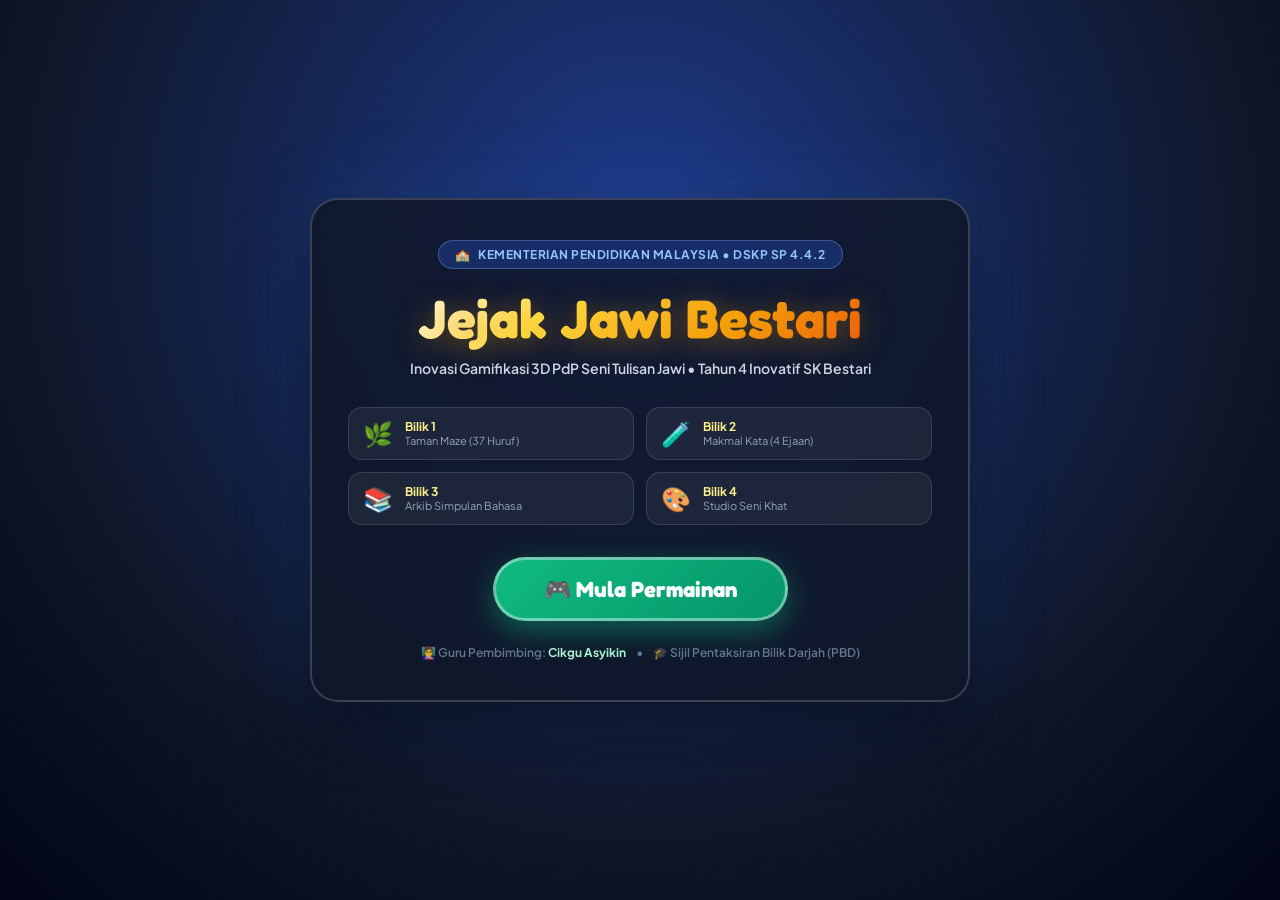
==== game/index.html @ a82035f8 "feat: tambah Menu Utama, Butang Home, Kamus Rumi-Jawi 66k TSV, dan Senarai Tugas Dinamik" ====
<!DOCTYPE html>
<html lang="ms">
<head>
  <meta charset="UTF-8">
  <meta name="viewport" content="width=device-width, initial-scale=1.0">
  <title>Kembara Bahasa Sekolah Bestari - Inovasi Digital PdP Bahasa Melayu (DSKP SP 4.4.2)</title>
  
  <!-- Google Fonts: Fredoka, Plus Jakarta Sans & Amiri for authentic Jawi typography -->
  <link rel="preconnect" href="https://fonts.googleapis.com">
  <link rel="preconnect" href="https://fonts.gstatic.com" crossorigin>
  <link href="https://fonts.googleapis.com/css2?family=Fredoka:wght@400;500;600;700&family=Plus+Jakarta+Sans:wght@500;600;700;800&family=Amiri:wght@400;700&display=swap" rel="stylesheet">

  <!-- External Stylesheet with Cache-Buster -->
  <link rel="stylesheet" href="./style.css?v=4.4.2">

  <!-- PWA Manifest & Mobile App Meta Tags -->
  <link rel="manifest" href="./manifest.json">
  <meta name="theme-color" content="#4361EE">
  <meta name="apple-mobile-web-app-capable" content="yes">
  <meta name="apple-mobile-web-app-status-bar-style" content="black-translucent">
  <meta name="apple-mobile-web-app-title" content="Kembara Jawi">
  <link rel="apple-touch-icon" href="./icons/icon-192.png">

  <!-- Three.js CDN -->
  <script src="https://cdnjs.cloudflare.com/ajax/libs/three.js/r128/three.min.js"></script>

  <!-- html2pdf.js CDN for Direct Certificate PDF Download -->
  <script src="https://cdnjs.cloudflare.com/ajax/libs/html2pdf.js/0.10.1/html2pdf.bundle.min.js"></script>
</head>
<body>

  <!-- ==========================================
       1. FULLSCREEN MAIN MENU OVERLAY
       ========================================== -->
  <div id="main-menu" class="main-menu-overlay">
    <div class="main-menu-card">
      <div class="main-menu-badge">
        <span class="badge-school-icon">🏫</span>
        <span>Kementerian Pendidikan Malaysia &bull; DSKP SP 4.4.2</span>
      </div>

      <h1 class="main-menu-title">Jejak Jawi Bestari</h1>
      <p class="main-menu-subtitle">
        Inovasi Gamifikasi 3D PdP Seni Tulisan Jawi &bull; Tahun 4 Inovatif SK Bestari
      </p>

      <div class="main-menu-highlights">
        <div class="menu-highlight-pill">
          <span class="pill-icon">🌿</span>
          <div class="pill-text">
            <strong>Bilik 1</strong>
            <span>Taman Maze (37 Huruf)</span>
          </div>
        </div>
        <div class="menu-highlight-pill">
          <span class="pill-icon">🧪</span>
          <div class="pill-text">
            <strong>Bilik 2</strong>
            <span>Makmal Kata (4 Ejaan)</span>
          </div>
        </div>
        <div class="menu-highlight-pill">
          <span class="pill-icon">📚</span>
          <div class="pill-text">
            <strong>Bilik 3</strong>
            <span>Arkib Simpulan Bahasa</span>
          </div>
        </div>
        <div class="menu-highlight-pill">
          <span class="pill-icon">🎨</span>
          <div class="pill-text">
            <strong>Bilik 4</strong>
            <span>Studio Seni Khat</span>
          </div>
        </div>
      </div>

      <div class="main-menu-action">
        <button id="btn-start-game" class="btn-main-menu-pulse" onclick="startMainGame()">
          🎮 Mula Permainan
        </button>
      </div>

      <div class="main-menu-footer">
        <span>👩‍🏫 Guru Pembimbing: <strong>Cikgu Asyikin</strong></span>
        <span>&bull;</span>
        <span>🎓 Sijil Pentaksiran Bilik Darjah (PBD)</span>
      </div>
    </div>
  </div>

  <!-- Three.js Canvas Container -->
  <div id="canvas-container"></div>

  <!-- HUD Overlay Layer -->
  <div id="hud-layer">
    <div class="top-bar">
      <!-- Brand & Room Status -->
      <div class="brand-card">
        <div class="brand-icon">🏫</div>
        <div class="brand-text">
          <h1>Kembara Bahasa Sekolah Bestari</h1>
          <p><span id="location-badge" class="badge-area">Dataran Sekolah</span> DSKP SP 4.4.2</p>
        </div>
      </div>

      <!-- Home Button: Kembali ke Lobi -->
      <button id="btn-home-lobby" class="hud-action-btn btn-home" onclick="confirmReturnToLobby()" title="Kembali ke Dataran Sekolah (Lobi)">
        🏠 <span class="hud-btn-label">Kembali ke Lobi</span>
      </button>

      <!-- Kamus Rumi ke Jawi Button -->
      <button id="btn-kamus-toggle" class="hud-action-btn btn-kamus" onclick="openKamusModal()" title="Buka Kamus Rumi ke Jawi">
        📖 <span class="hud-btn-label">Kamus Rumi ke Jawi</span>
      </button>

      <!-- Prominent Gallery Toggle Button -->
      <button id="btn-gallery-toggle" class="gallery-toggle-btn" onclick="openGallerySidebar()" title="Buka Galeri Pameran Jawi">
        🖼️ <span class="gallery-btn-label">Galeri Pameran Jawi</span>
      </button>

      <!-- PWA Install Button (Prompted automatically on supported tablets/phones) -->
      <button id="btn-pwa-install" class="gallery-toggle-btn" style="display: none; background: linear-gradient(135deg, #059669, #10B981); box-shadow: 0 4px 12px rgba(16, 185, 129, 0.35);" onclick="installPWA()" title="Pasang Aplikasi pada Tablet / Telefon">
        📲 <span class="gallery-btn-label">Pasang Aplikasi</span>
      </button>

      <!-- Student Profile Pill (Clickable) -->
      <div class="profile-pill" onclick="openProfileModal()" title="Klik untuk kemaskini profil murid">
        <div class="profile-avatar">🎓</div>
        <div class="profile-info">
          <strong id="hud-student-name">Penjelajah Bestari</strong>
          <span id="hud-student-class">4 Inovatif</span>
        </div>
        <span style="font-size: 11px; color: #94A3B8; margin-left: 4px;">✎ Ubah</span>
      </div>

      <!-- Voiceover Sound Toggle Button -->
      <button id="voice-toggle-btn" class="voice-toggle-pill" onclick="toggleVoiceover()" title="Buka / Tutup Suara Bahasa Melayu">
        🔊 <span id="voice-toggle-label">Suara: Hidup</span>
      </button>

      <!-- Dynamic Inventory HUD Card -->
      <div class="inventory-card">
        <div class="inventory-title">
          <span id="inventory-title-text">Dataran Sekolah</span> <span id="inventory-count">Bersedia</span>
        </div>
        <div class="inventory-slots" id="inventory-slots-container">
          <!-- Dynamically populated by ui.js -->
        </div>
      </div>
    </div>

    <!-- Dynamic Mission Checklist Panel (Pinned Right) -->
    <div id="mission-checklist" class="mission-checklist-panel">
      <div class="checklist-header" onclick="toggleMissionChecklist()">
        <div class="checklist-title">
          <span class="checklist-icon">📋</span>
          <strong>Senarai Tugas</strong>
        </div>
        <button id="btn-toggle-checklist" class="checklist-toggle-btn" type="button" title="Kecilkan / Besarkan Senarai">
          <span id="checklist-toggle-icon">−</span>
        </button>
      </div>

      <div id="checklist-body" class="checklist-body">
        <div class="checklist-item" id="task-r1">
          <span class="task-box" id="task-box-r1">[ ]</span>
          <div class="task-info">
            <span class="task-title">Bilik 1: Kutip 10 Huruf Jawi</span>
            <span class="task-sub">Taman Pagar Sesat &bull; Alif - Nya</span>
          </div>
        </div>

        <div class="checklist-item" id="task-r2">
          <span class="task-box" id="task-box-r2">[ ]</span>
          <div class="task-info">
            <span class="task-title">Bilik 2: Eja 4 Kata Visual</span>
            <span class="task-sub">Makmal Kata &bull; Meja Guru</span>
          </div>
        </div>

        <div class="checklist-item" id="task-r3">
          <span class="task-box" id="task-box-r3">[ ]</span>
          <div class="task-info">
            <span class="task-title">Bilik 3: Padan 4 Simpulan Bahasa</span>
            <span class="task-sub">Arkib &bull; Meja Bacaan</span>
          </div>
        </div>

        <div class="checklist-item" id="task-r4">
          <span class="task-box" id="task-box-r4">[ ]</span>
          <div class="task-info">
            <span class="task-title">Bilik 4: Hasilkan 1 Karya Seni Khat</span>
            <span class="task-sub">Studio &bull; Kanvas Utama SP 4.4.2</span>
          </div>
        </div>
      </div>
    </div>

    <!-- On-screen Proximity Prompt -->
    <div id="interact-prompt" onclick="handleCurrentInteraction()">
      <span class="key-tag">E</span>
      <span id="prompt-label">Tekan E untuk Berinteraksi</span>
    </div>

    <!-- Floating Item Toast -->
    <div id="item-toast">
      <span class="toast-jawi" id="toast-jawi-char">✨</span>
      <span id="toast-message">Tahniah! Huruf ditemui!</span>
    </div>

    <!-- Bottom Controls & Mission Helper -->
    <div class="bottom-bar">
      <!-- Touch / Mouse Virtual Joystick & Action Button -->
      <div id="touch-controls-wrapper">
        <div id="joystick-zone" class="joystick-zone" title="Kawalan Joystick Sentuh">
          <div id="joystick-base" class="joystick-base">
            <div class="joystick-ring"></div>
            <div id="joystick-knob" class="joystick-knob">
              <span class="joystick-knob-core"></span>
            </div>
            <span class="joystick-dir-indicator dir-up">▲</span>
            <span class="joystick-dir-indicator dir-down">▼</span>
            <span class="joystick-dir-indicator dir-left">◀</span>
            <span class="joystick-dir-indicator dir-right">▶</span>
          </div>
        </div>
        <button id="touch-action-btn" class="touch-action-btn" aria-label="Interaksi (E)" onclick="handleCurrentInteraction()" title="Tekan untuk berinteraksi">
          <span class="action-key-circle">E</span>
          <span class="action-label">Interaksi</span>
        </button>
      </div>

      <div class="controls-pill desktop-only">
        <div class="ctrl-key">
          <span class="key-badge">W</span>
          <span class="key-badge">A</span>
          <span class="key-badge">S</span>
          <span class="key-badge">D</span>
          <span>/</span>
          <span class="key-badge">&uarr;&larr;&darr;&rarr;</span>
          <span>Gerak</span>
        </div>
        <div class="ctrl-key">
          <span class="key-badge">E</span>
          <span>Interaksi</span>
        </div>
      </div>

      <div class="mission-pill">
        <span class="bullet"></span>
        <span id="mission-text">Misi: Terokai dataran & dekati portal bercahaya untuk ke Bilik 1.</span>
      </div>
    </div>
  </div>

  <!-- ==========================================
       GALLERY SIDEBAR (Sliding Left Panel)
       ========================================== -->
  <div id="gallery-sidebar" class="gallery-sidebar">
    <div class="gallery-sidebar-header">
      <div class="gallery-header-title">
        <span class="gallery-icon">🖼️</span>
        <div>
          <h3>Galeri Pameran Jawi</h3>
          <p>Karya Murid &bull; DSKP SP 4.4.2</p>
        </div>
      </div>
      <button class="gallery-sidebar-close" onclick="closeGallerySidebar()" title="Tutup Galeri">&times;</button>
    </div>

    <!-- Gallery Subheader / Refresh -->
    <div class="gallery-sidebar-controls">
      <span id="gallery-count-badge" class="gallery-count-badge">Memuatkan...</span>
      <button class="gallery-refresh-btn" onclick="refreshGalleryArtworks()" title="Muat Semula Karya">
        🔄 Segarkan
      </button>
    </div>

    <!-- Scrollable Artworks Container -->
    <div id="gallery-grid" class="gallery-grid">
      <!-- Artworks dynamically populated by ui.js -->
      <div class="gallery-loading">
        <div class="gallery-spinner"></div>
        <p>Memuatkan karya dari pangkalan data...</p>
      </div>
    </div>

    <!-- Gallery Pagination Container -->
    <div id="gallery-pagination-container" class="gallery-pagination-container">
      <button id="btn-gallery-load-more" class="btn-primary gallery-load-more-btn" onclick="loadMoreGalleryArtworks()" style="display: none;">
        📥 Muat Lebih Banyak (10 Karya)
      </button>
      <div id="gallery-no-more" class="gallery-no-more" style="display: none;">
        ✨ Semua karya telah dipaparkan
      </div>
    </div>
  </div>

  <!-- Overlay to close sidebar when clicking outside -->
  <div id="gallery-sidebar-backdrop" class="gallery-sidebar-backdrop" onclick="closeGallerySidebar()"></div>

  <!-- ==========================================
       MODAL: KAMUS RUMI KE JAWI
       ========================================== -->
  <div id="kamus-modal" class="modal-overlay" onclick="handleOverlayClick(event, 'kamus-modal')">
    <div class="modal-card kamus-modal-card" style="max-width: 580px;">
      <button class="modal-close-btn" onclick="closeModal('kamus-modal')">&times;</button>
      <div class="modal-hero-icon" style="background: linear-gradient(135deg, #4361EE, #3A0CA3);">📖</div>
      <h2>Kamus Rumi ke Jawi Bestari</h2>
      <div class="trialogic-tag">✦ Bantuan Ejaan Segera &bull; DSKP SP 4.4.2</div>
      <div id="kamus-status-indicator" class="kamus-status-tag">Status Kamus: Memuatkan pangkalan data...</div>

      <!-- Quick Suggestion Pills -->
      <div class="kamus-quick-row">
        <span class="kamus-quick-label">Cadangan Simpulan Bahasa:</span>
        <div class="kamus-pills-list">
          <button type="button" class="kamus-pill" onclick="insertKamusPrompt('ulat buku')">🐛 Ulat Buku</button>
          <button type="button" class="kamus-pill" onclick="insertKamusPrompt('anak emas')">⭐ Anak Emas</button>
          <button type="button" class="kamus-pill" onclick="insertKamusPrompt('buah hati')">💖 Buah Hati</button>
          <button type="button" class="kamus-pill" onclick="insertKamusPrompt('cahaya mata')">👁️ Cahaya Mata</button>
        </div>
      </div>

      <div class="kamus-body">
        <div class="form-group" style="text-align: left;">
          <label class="form-label" for="kamus-rumi-input">Tulis Perkataan / Simpulan Bahasa (Rumi):</label>
          <div class="kamus-input-container">
            <input type="text" id="kamus-rumi-input" class="form-input kamus-rumi-field" placeholder="Contoh: ulat buku, anak emas, buah hati..." autocomplete="off">
            <button id="btn-kamus-clear" class="kamus-clear-btn" type="button" onclick="clearKamusInput()" title="Kosongkan Teks">&times;</button>
          </div>
        </div>

        <div class="kamus-output-section" style="text-align: left; margin-top: 14px;">
          <label class="form-label">Padanan Tulisan Jawi:</label>
          <div id="kamus-jawi-container" class="kamus-jawi-box">
            <div id="kamus-jawi-output" class="kamus-jawi-text">...</div>
            <div id="kamus-exact-badge" class="kamus-exact-badge" style="display: none;">
              ✨ Padanan Tepat Simpulan Bahasa (DSKP SP 4.4.2)
            </div>
          </div>
        </div>
      </div>

      <div class="kamus-actions-row" style="display: flex; gap: 10px; margin-top: 18px;">
        <button class="btn-secondary" style="flex: 1;" onclick="speakKamusJawi()">🔊 Dengar Sebutan</button>
        <button class="btn-secondary" style="flex: 1;" onclick="copyKamusJawi()">📋 Salin Teks</button>
        <button class="btn-primary" style="flex: 1.2;" onclick="closeModal('kamus-modal')">Faham &amp; Tutup</button>
      </div>
    </div>
  </div>

  <!-- ==========================================
       MODAL: MANDATORY STARTUP INSTRUCTION POPUP
       ========================================== -->
  <div id="intro-modal" class="modal-overlay">
    <div class="modal-card" style="max-width: 580px;">
      <button class="modal-close-btn" onclick="closeModal('intro-modal')">&times;</button>
      <div class="modal-hero-icon" style="background: linear-gradient(135deg, #10B981, #059669);">📜</div>
      <h2>Panduan Kembara Jawi Bestari</h2>
      <div class="trialogic-tag">✦ Standard Pembelajaran 4.4.2 DSKP Bahasa Melayu</div>
      
      <div class="intro-steps-list" style="margin: 16px 0; text-align: left; display: flex; flex-direction: column; gap: 10px;">
        <div class="intro-step-item" style="display: flex; gap: 12px; align-items: flex-start; background: #F8FAFC; border: 1px solid #E2E8F0; border-radius: 10px; padding: 10px 14px;">
          <div style="font-size: 22px;">🎮</div>
          <div style="font-size: 13px; line-height: 1.5; color: #1E293B;">
            <strong>Kawalan:</strong> Gunakan kekunci <kbd style="background: #E2E8F0; padding: 2px 6px; border-radius: 4px; font-weight: 700;">W, A, S, D</kbd> atau <kbd style="background: #E2E8F0; padding: 2px 6px; border-radius: 4px; font-weight: 700;">Anak Panah</kbd> untuk bergerak, dan tekan <kbd style="background: #FEF08A; padding: 2px 6px; border-radius: 4px; font-weight: 700; color: #854D0E;">E</kbd> untuk berinteraksi.
          </div>
        </div>

        <div class="intro-step-item" style="display: flex; gap: 12px; align-items: flex-start; background: #F8FAFC; border: 1px solid #E2E8F0; border-radius: 10px; padding: 10px 14px;">
          <div style="font-size: 22px;">🌿</div>
          <div style="font-size: 13px; line-height: 1.5; color: #1E293B;">
            <strong>Bilik 1 (Taman Maze Jawi):</strong> Kumpul lencana huruf Jawi <em>Alif</em> hingga <em>Ya</em> mengikut turutan laluan.
          </div>
        </div>

        <div class="intro-step-item" style="display: flex; gap: 12px; align-items: flex-start; background: #F8FAFC; border: 1px solid #E2E8F0; border-radius: 10px; padding: 10px 14px;">
          <div style="font-size: 22px;">🧪</div>
          <div style="font-size: 13px; line-height: 1.5; color: #1E293B;">
            <strong>Bilik 2 (Makmal Ejaan - 2 Sesi):</strong> Kumpul objek Sesi 1 (<em>Ulat Buku</em> &amp; <em>Anak Emas</em>), susun ejaan Jawi, kemudian selesaikan Sesi 2 (<em>Buah Hati</em> &amp; <em>Cahaya Mata</em>).
          </div>
        </div>

        <div class="intro-step-item" style="display: flex; gap: 12px; align-items: flex-start; background: #F8FAFC; border: 1px solid #E2E8F0; border-radius: 10px; padding: 10px 14px;">
          <div style="font-size: 22px;">📚</div>
          <div style="font-size: 13px; line-height: 1.5; color: #1E293B;">
            <strong>Bilik 3 (Arkib Simpulan Bahasa):</strong> Padankan simpulan bahasa Jawi dengan maksud kiasannya.
          </div>
        </div>

        <div class="intro-step-item" style="display: flex; gap: 12px; align-items: flex-start; background: #F8FAFC; border: 1px solid #E2E8F0; border-radius: 10px; padding: 10px 14px;">
          <div style="font-size: 22px;">🎨</div>
          <div style="font-size: 13px; line-height: 1.5; color: #1E293B;">
            <strong>Bilik 4 (Studio Seni Khat):</strong> Lukis/surih kaligrafi Jawi dan hias bingkai untuk menghasilkan Kad Laporan PBD.
          </div>
        </div>
      </div>

      <button class="btn-primary" style="width: 100%; font-size: 15px; padding: 12px;" onclick="closeModal('intro-modal')">
        ✨ Faham, Mula Kembara Sekarang!
      </button>
    </div>
  </div>

  <!-- ==========================================
       MODAL: NOTICEBOARD DIALOG (Papan Kenyataan Sekolah)
       ========================================== -->
  <div id="noticeboard-modal" class="modal-overlay" onclick="handleOverlayClick(event, 'noticeboard-modal')">
    <div class="modal-card" style="max-width: 640px;">
      <button class="modal-close-btn" onclick="closeModal('noticeboard-modal')">&times;</button>
      <div class="modal-hero-icon" style="background: linear-gradient(135deg, #059669, #047857);">📌</div>
      <h2>Papan Kenyataan Bahasa Melayu</h2>
      <div class="trialogic-tag">Sekolah Kebangsaan Bestari &bull; DSKP SP 4.4.2</div>

      <div style="background: #FEF3C7; border: 2px solid #F59E0B; border-radius: 14px; padding: 14px; margin: 16px 0; text-align: left;">
        <h4 style="color: #78350F; margin-bottom: 6px; font-family: var(--font-display); font-size: 16px;">
          📢 Pengumuman Kembara Bahasa (Tahun 4 Inovatif)
        </h4>
        <p style="font-size: 13px; color: #92400E; margin: 0; line-height: 1.5;">
          Selamat datang murid-murid Tahun 4 Inovatif! Sila selesaikan 4 fasa penerokaan pembelajaran seni tulisan Jawi mengikut urutan bilik:
        </p>
      </div>

      <div style="display: grid; grid-template-columns: 1fr 1fr; gap: 10px; text-align: left; margin-bottom: 16px;">
        <div style="background: #F8FAFC; border: 1.5px solid #CBD5E1; border-left: 5px solid #059669; border-radius: 10px; padding: 10px 12px;">
          <strong style="color: #059669; font-size: 13px;">Bilik 1: Taman Pagar Sesat</strong>
          <p style="font-size: 12px; color: #475569; margin: 4px 0 0 0;">Kumpul 37 huruf Jawi (Alif hingga Nya) di labirin semak.</p>
        </div>
        <div style="background: #F8FAFC; border: 1.5px solid #CBD5E1; border-left: 5px solid #2563EB; border-radius: 10px; padding: 10px 12px;">
          <strong style="color: #2563EB; font-size: 13px;">Bilik 2: Makmal Kata Jawi</strong>
          <p style="font-size: 12px; color: #475569; margin: 4px 0 0 0;">Susun ejaan 4 simpulan bahasa berilustrasi (30 Markah).</p>
        </div>
        <div style="background: #F8FAFC; border: 1.5px solid #CBD5E1; border-left: 5px solid #7C3AED; border-radius: 10px; padding: 10px 12px;">
          <strong style="color: #7C3AED; font-size: 13px;">Bilik 3: Arkib Simpulan Bahasa</strong>
          <p style="font-size: 12px; color: #475569; margin: 4px 0 0 0;">Cantum perkataan Jawi & padankan maksud kiasan (30 Markah).</p>
        </div>
        <div style="background: #F8FAFC; border: 1.5px solid #CBD5E1; border-left: 5px solid #D97706; border-radius: 10px; padding: 10px 12px;">
          <strong style="color: #D97706; font-size: 13px;">Bilik 4: Studio Seni Khat</strong>
          <p style="font-size: 12px; color: #475569; margin: 4px 0 0 0;">Lukis seni khat & hiasan corak persembahan SP 4.4.2 (40 Markah).</p>
        </div>
      </div>

      <div style="font-size: 12px; color: #64748B; border-top: 1px dashed #CBD5E1; padding-top: 10px; display: flex; justify-content: space-between; align-items: center;">
        <span>👩‍🏫 Guru Pembimbing: <strong>Cikgu Asyikin</strong></span>
        <button class="btn-primary" onclick="closeModal('noticeboard-modal')">Faham & Tutup</button>
      </div>
    </div>
  </div>

  <!-- ==========================================
       MODAL 0: STUDENT PROFILE (Nama Murid & Kelas)
       ========================================== -->
  <div id="profile-modal" class="modal-overlay" onclick="handleOverlayClick(event, 'profile-modal')">
    <div class="modal-card" style="max-width: 440px;">
      <button class="modal-close-btn" onclick="closeModal('profile-modal')">&times;</button>
      <div class="modal-hero-icon" style="background: linear-gradient(135deg, #4361EE, #3A0CA3);">🎓</div>
      <h2>Profil Murid Bestari</h2>
      <div class="trialogic-tag">✦ Maklumat Pentaksiran Bilik Darjah (PBD)</div>
      
      <p style="font-size: 13px; color: #64748B; margin-bottom: 16px;">
        Sila masukkan nama dan kelas anda untuk dipaparkan pada Sijil Pentaksiran Bilik Darjah.
      </p>

      <div class="form-group">
        <label class="form-label" for="input-student-name">Nama Murid:</label>
        <input type="text" id="input-student-name" class="form-input" placeholder="Penjelajah Bestari" maxlength="35">
      </div>

      <div class="form-group">
        <label class="form-label" for="input-student-class">Kelas / Tahun:</label>
        <input type="text" id="input-student-class" class="form-input" placeholder="4 Inovatif" value="4 Inovatif" maxlength="25">
      </div>

      <div style="display: flex; gap: 10px; margin-top: 18px;">
        <button class="btn-secondary" style="flex: 1;" onclick="closeModal('profile-modal')">Batal</button>
        <button class="btn-primary" style="flex: 2;" onclick="saveProfile()">Simpan & Mula Kembara</button>
      </div>
    </div>
  </div>

  <!-- ==========================================
       MODAL 1: ROOM 1 - CARTA INTERAKTIF HURUF JAWI (ALIF - NYA)
       ========================================== -->
  <div id="room1-modal" class="modal-overlay" onclick="handleOverlayClick(event, 'room1-modal')">
    <div class="modal-card" style="max-width: 680px;">
      <button class="modal-close-btn" onclick="closeModal('room1-modal')">&times;</button>

      <div class="modal-hero-icon" style="background: linear-gradient(135deg, #10B981, #059669);">🌿</div>
      <h2>Bilik 1: Taman Pagar Sesat Jawi</h2>
      <div class="trialogic-tag">✦ Carta Interaktif 37 Huruf Jawi (Alif hingga Nya)</div>

      <div class="target-word-badge" style="background: #ECFDF5; color: #065F46;">
        Kembara Huruf Jawi: <span id="r1-unlocked-count">0</span> / 10 Pos Maze Dibuka
      </div>

      <p class="puzzle-instructions">
        Terokai 10 pos berperingkat dalam pagar sesat. Klik mana-mana kad huruf di bawah untuk mendengar sebutan Bahasa Melayu yang betul!
      </p>

      <!-- Quick Action Bar -->
      <div style="display: flex; justify-content: space-between; align-items: center; margin-bottom: 12px; gap: 8px;">
        <button type="button" class="btn-quick-complete" onclick="quickCollectR1()" title="Uji carta penuh serta-merta untuk penilai/guru">
          🚀 Mod Pantas (Kumpul Semua Huruf)
        </button>
        <span style="font-size: 11px; color: #64748B;">Klik kad untuk mendengar suara 🔊</span>
      </div>

      <!-- 37 Jawi Alphabet Interactive Grid -->
      <div id="jawi-chart-grid" class="jawi-chart-grid">
        <!-- Dynamically rendered by ui.js -->
      </div>

      <div id="r1-feedback" class="feedback-banner" style="margin-top: 12px;"></div>

      <div style="display: flex; gap: 10px; margin-top: 16px;">
        <button class="btn-secondary" style="flex: 1;" onclick="closeModal('room1-modal')">
          Tutup & Teruskan Meneroka
        </button>
        <button id="btn-proceed-r2" class="btn-primary" style="flex: 2;" onclick="proceedToRoom2()">
          Teruskan ke Bilik 2 (Makmal Kata) &rarr;
        </button>
      </div>
    </div>
  </div>

  <!-- ==========================================
       MODAL 2: ROOM 2 - MAKMAL EJAAN 4 PASANGAN KATA (30 Marks)
       ========================================== -->
  <div id="room2-modal" class="modal-overlay" onclick="handleOverlayClick(event, 'room2-modal')">
    <div class="modal-card" style="max-width: 680px;">
      <button class="modal-close-btn" onclick="closeModal('room2-modal')">&times;</button>

      <div class="modal-hero-icon" style="background: linear-gradient(135deg, #0284C7, #0369A1);">🧪</div>
      <h2>Bilik 2: Makmal Kata Jawi</h2>
      <div class="trialogic-tag">✦ Ejaan 4 Pasangan Kata Simpulan Bahasa (30 Markah)</div>

      <div style="display: flex; justify-content: space-between; align-items: center; margin-bottom: 10px;">
        <div class="target-word-badge" style="margin: 0; background: #E0F2FE; color: #0369A1;">
          Markah Ejaan: <span id="r2-live-score" class="score-badge-live">30 / 30</span>
        </div>
        <div style="font-size: 12px; color: #64748B; font-weight: 700;">
          Percubaan: <span id="r2-attempts">0</span> (Tolak 5 markah jika salah, min 10)
        </div>
      </div>

      <!-- 4 Tabs Bar -->
      <div class="r2-tabs-bar" id="r2-tabs-bar">
        <button id="r2-tab-0" class="r2-tab-btn active" onclick="switchR2Tab(0)">
          <span>🐛 📖</span> Tab 1: Ulat Buku
        </button>
        <button id="r2-tab-1" class="r2-tab-btn" onclick="switchR2Tab(1)">
          <span>👶 🪙</span> Tab 2: Anak Emas
        </button>
        <button id="r2-tab-2" class="r2-tab-btn" onclick="switchR2Tab(2)">
          <span>🍎 💖</span> Tab 3: Buah Hati
        </button>
        <button id="r2-tab-3" class="r2-tab-btn" onclick="switchR2Tab(3)">
          <span>☀️ 👁️</span> Tab 4: Cahaya Mata
        </button>
      </div>

      <!-- Active Tab Content Area -->
      <div class="r2-tab-content" id="r2-tab-content">
        <!-- Dynamically rendered by ui.js -->
      </div>

      <div id="r2-feedback" class="feedback-banner" style="margin-top: 12px;"></div>

      <div style="display: flex; gap: 10px; margin-top: 14px;">
        <button class="btn-secondary" style="flex: 1;" onclick="resetCurrentTabR2()">
          Susun Semula Tab Ini
        </button>
        <button class="btn-primary" style="flex: 2;" onclick="checkCurrentTabR2()">
          Semak Ejaan Simpulan Bahasa
        </button>
      </div>

      <button id="btn-proceed-r3" class="btn-primary" style="width: 100%; margin-top: 12px; display: none;" onclick="proceedToRoom3()">
        🎉 Semua 4 Ejaan Selesai! Teruskan ke Bilik 3 (Arkib Simpulan Bahasa) &rarr;
      </button>
    </div>
  </div>

  <!-- ==========================================
       MODAL 3: ROOM 3 - CANTUMAN & MAKSUD SIMPULAN BAHASA (30 Marks)
       ========================================== -->
  <div id="room3-modal" class="modal-overlay" onclick="handleOverlayClick(event, 'room3-modal')">
    <div class="modal-card" style="max-width: 680px;">
      <button class="modal-close-btn" onclick="closeModal('room3-modal')">&times;</button>

      <div class="modal-hero-icon" style="background: linear-gradient(135deg, #78350F, #92400E);">📚</div>
      <h2>Bilik 3: Arkib Simpulan Bahasa</h2>
      <div class="trialogic-tag">✦ Cantuman Kata & Padanan Maksud (30 Markah)</div>

      <div style="display: flex; justify-content: space-between; align-items: center; margin-bottom: 12px;">
        <div class="target-word-badge" style="margin: 0; background: #FEF3C7; color: #78350F;">
          Markah Cantuman: <span id="r3-live-score" class="score-badge-live">30 / 30</span>
        </div>
        <div style="font-size: 12px; color: #64748B; font-weight: 700;">
          Percubaan: <span id="r3-attempts">0</span> (Tolak 5 markah jika salah, min 10)
        </div>
      </div>

      <p class="puzzle-instructions">
        Cantumkan 4 pasangan kata visual yang telah dipelajari menjadi simpulan bahasa, dan padankan dengan maksud tersirat yang tepat.
      </p>

      <!-- 4 Visual Idiom Matching Rows -->
      <div class="idiom-matching-list" id="idiom-matching-list">
        <!-- Dynamically rendered by ui.js -->
      </div>

      <div id="r3-feedback" class="feedback-banner" style="margin-top: 12px;"></div>

      <div style="display: flex; gap: 10px; margin-top: 14px;">
        <button class="btn-secondary" style="flex: 1;" onclick="resetMatchingR3()">
          Susun Semula
        </button>
        <button class="btn-primary" style="flex: 2;" onclick="checkMatchingR3()">
          Semak Padanan Maksud
        </button>
      </div>

      <button id="btn-proceed-r4" class="btn-primary" style="width: 100%; margin-top: 12px; display: none;" onclick="proceedToRoom4()">
        🎉 Hebat! Teruskan ke Bilik 4 (Studio Persembahan Seni Khat) &rarr;
      </button>
    </div>
  </div>

  <!-- ==========================================
       MODAL 4: ROOM 4 - STUDIO PERSEMBAHAN SENI TULISAN JAWI (40 Marks • SP 4.4.2)
       ========================================== -->
  <div id="room4-modal" class="modal-overlay" onclick="handleOverlayClick(event, 'room4-modal')">
    <div class="modal-card" style="max-width: 740px;">
      <button class="modal-close-btn" onclick="closeModal('room4-modal')">&times;</button>

      <div class="modal-hero-icon" style="background: linear-gradient(135deg, #B45309, #D97706);">🎨</div>
      <h2>Bilik 4: Studio Persembahan Seni Khat Jawi</h2>
      <div class="trialogic-tag">✦ Standard Pembelajaran 4.4.2 (40 Markah)</div>

      <div class="target-word-badge" style="background: #FFFBEB; color: #9A3412; margin-bottom: 12px;">
        Mempersembahkan Keindahan Seni Tulisan Jawi Melalui Simpulan Bahasa
      </div>

      <!-- Step 1: Pilih Simpulan Bahasa -->
      <div class="khat-step-section">
        <div class="khat-step-header">
          <span class="step-num">1</span>
          <strong>Pilih Simpulan Bahasa untuk Dipersembahkan:</strong>
        </div>
        <div class="khat-idiom-selector" id="khat-idiom-selector">
          <button type="button" class="khat-idiom-choice active" onclick="selectKhatIdiom('ulat_buku')">
            <span class="choice-icons">🐛 📖</span>
            <span class="choice-jawi">اولت بوکو</span>
            <span class="choice-rumi">Ulat Buku</span>
          </button>
          <button type="button" class="khat-idiom-choice" onclick="selectKhatIdiom('anak_emas')">
            <span class="choice-icons">👶 🪙</span>
            <span class="choice-jawi">انق امس</span>
            <span class="choice-rumi">Anak Emas</span>
          </button>
          <button type="button" class="khat-idiom-choice" onclick="selectKhatIdiom('buah_hati')">
            <span class="choice-icons">🍎 💖</span>
            <span class="choice-jawi">بواه هاتي</span>
            <span class="choice-rumi">Buah Hati</span>
          </button>
          <button type="button" class="khat-idiom-choice" onclick="selectKhatIdiom('cahaya_mata')">
            <span class="choice-icons">☀️ 👁️</span>
            <span class="choice-jawi">چهاي مات</span>
            <span class="choice-rumi">Cahaya Mata</span>
          </button>
        </div>
      </div>

      <!-- Step 2: Surih / Lukis Khat di atas Kanvas Interaktif -->
      <div class="khat-step-section">
        <div class="khat-step-header">
          <span class="step-num">2</span>
          <strong>Lukis & Surih Aksara Khat Jawi:</strong>
          <span style="font-size: 11px; color: #64748B; margin-left: auto;">Sokong Sentuhan Skrin & Tetikus</span>
        </div>

        <!-- Canvas Drawing Surface -->
        <div class="khat-canvas-wrapper" id="khat-canvas-wrapper">
          <canvas id="khat-canvas" width="680" height="340"></canvas>
        </div>

        <!-- Calligraphy Toolbar -->
        <div class="khat-toolbar">
          <!-- Drawing Tool Mode (Pen Khat vs Pemadam) -->
          <div class="toolbar-group">
            <span class="toolbar-label">Alatan:</span>
            <button type="button" class="khat-tool-btn khat-mode-btn active" id="tool-pen" onclick="setKhatTool('pen')">
              ✏️ Pen Khat
            </button>
            <button type="button" class="khat-tool-btn khat-mode-btn" id="tool-eraser" onclick="setKhatTool('eraser')">
              🧽 Pemadam
            </button>
          </div>

          <!-- Brush Sizes -->
          <div class="toolbar-group">
            <span class="toolbar-label">Saiz Berus:</span>
            <button type="button" class="khat-tool-btn" id="brush-s" onclick="setKhatBrush(4)">Halus (4px)</button>
            <button type="button" class="khat-tool-btn active" id="brush-m" onclick="setKhatBrush(8)">Sederhana (8px)</button>
            <button type="button" class="khat-tool-btn" id="brush-l" onclick="setKhatBrush(16)">Tebal (16px)</button>
          </div>

          <!-- Ink Colors -->
          <div class="toolbar-group">
            <span class="toolbar-label">Dakwat:</span>
            <button type="button" class="khat-color-dot active" style="background: #0F172A;" title="Hitam Klasik" onclick="setKhatInk('#0F172A', this)"></button>
            <button type="button" class="khat-color-dot" style="background: #D97706;" title="Emas Diraja" onclick="setKhatInk('#D97706', this)"></button>
            <button type="button" class="khat-color-dot" style="background: #1E3A8A;" title="Biru Nilam" onclick="setKhatInk('#1E3A8A', this)"></button>
            <button type="button" class="khat-color-dot" style="background: #991B1B;" title="Merah Delima" onclick="setKhatInk('#991B1B', this)"></button>
          </div>

          <!-- Utility Actions -->
          <div class="toolbar-group" style="margin-left: auto;">
            <button type="button" class="khat-tool-btn" onclick="toggleTracingGuide()">
              👁️ <span id="guide-btn-text">Sembunyi Garisan</span>
            </button>
            <button type="button" class="khat-tool-btn" onclick="clearKhatDrawing()">
              🗑️ Padam Semua
            </button>
            <button type="button" class="khat-tool-btn accent" onclick="autoCalligraphyStencil()" title="Cap tulisan khat berseni secara automatik">
              ✨ Kemaskan Khat Automatik
            </button>
          </div>
        </div>
      </div>

      <!-- Step 3: Hias Latar, Ilustrasi Mini & Bingkai Seni -->
      <div class="khat-step-section">
        <div class="khat-step-header">
          <span class="step-num">3</span>
          <strong>Hias Latar Belakang & Bingkai Persembahan:</strong>
        </div>

        <div class="khat-decor-grid">
          <!-- Background Pattern -->
          <div class="decor-card">
            <div class="decor-card-title">Corak Latar Kanvas:</div>
            <div class="decor-options-row">
              <button type="button" class="decor-opt-btn active" id="bg-opt-vellum" onclick="setCanvasBackgroundTheme('vellum')">📜 Kertas Vellum</button>
              <button type="button" class="decor-opt-btn" id="bg-opt-songket" onclick="setCanvasBackgroundTheme('songket')">👑 Songket Emas</button>
              <button type="button" class="decor-opt-btn" id="bg-opt-batik" onclick="setCanvasBackgroundTheme('batik')">🌸 Batik Pastel</button>
              <button type="button" class="decor-opt-btn" id="bg-opt-night" onclick="setCanvasBackgroundTheme('night')">🌌 Malam Bintang</button>
            </div>
          </div>

          <!-- Frame Style -->
          <div class="decor-card">
            <div class="decor-card-title">Gaya Bingkai Ukiran:</div>
            <div class="decor-options-row">
              <button type="button" class="decor-opt-btn active" id="frame-opt-wood" onclick="setCanvasFrameStyle('wood')">🪵 Kayu Ukir Melayu</button>
              <button type="button" class="decor-opt-btn" id="frame-opt-gold" onclick="setCanvasFrameStyle('gold')">🏆 Emas Berkembar</button>
              <button type="button" class="decor-opt-btn" id="frame-opt-modern" onclick="setCanvasFrameStyle('modern')">◻️ Galeri Moden</button>
            </div>
          </div>
        </div>

        <!-- Badges & Seal Toggles -->
        <div style="display: flex; gap: 16px; margin-top: 10px; font-size: 12px; color: #334155;">
          <label style="display: flex; align-items: center; gap: 6px; cursor: pointer;">
            <input type="checkbox" id="toggle-icons-check" checked onchange="toggleDecorativeIcons(this.checked)">
            Pamerkan Ikon Visual Simpulan Bahasa (cth: 🐛 📖)
          </label>
          <label style="display: flex; align-items: center; gap: 6px; cursor: pointer;">
            <input type="checkbox" id="toggle-seal-check" checked onchange="toggleArtistSeal(this.checked)">
            Cap Mohor Pelukis Diraja (Seal Rasmi)
          </label>
        </div>
      </div>

      <!-- Action Button -->
      <button class="btn-primary" style="width: 100%; margin-top: 16px; font-size: 16px; padding: 14px;" onclick="finalizeAndExhibitArtwork()">
        🎨 Pamerkan di Galeri 3D & Jana Sijil PBD (40 Markah) &rarr;
      </button>
    </div>
  </div>

  <!-- ==========================================
       MODAL 5: FINAL PBD ASSESSMENT REPORT CARD (Kad Laporan Pentaksiran Bilik Darjah)
       ========================================== -->
  <div id="report-modal" class="modal-overlay" onclick="handleOverlayClick(event, 'report-modal')">
    <div class="modal-card" style="max-width: 680px;">
      <button class="modal-close-btn" onclick="closeModal('report-modal')">&times;</button>

      <div class="report-card" id="report-view">
        <!-- Header -->
        <div class="report-header">
          <div class="report-emblem">ج</div>
          <div class="report-header-text">
            <h3>Sijil Pentaksiran Bilik Darjah (PBD)</h3>
            <p>Bahasa Melayu Tahun 4 • Standard Pembelajaran 4.4.2</p>
          </div>
          <div id="report-tp-badge" class="tp-badge-large tp6">Tahap Penguasaan 6</div>
        </div>

        <!-- Student Meta Details -->
        <div style="display: flex; justify-content: space-between; font-size: 13px; color: #475569; margin-bottom: 14px; background: #F8FAFC; padding: 10px 14px; border-radius: 12px; border: 1px solid #E2E8F0;">
          <div>Nama Murid: <strong id="report-student-name" style="color: #0F172A;">Penjelajah Bestari</strong></div>
          <div>Kelas: <strong id="report-student-class" style="color: #0F172A;">4 Inovatif</strong></div>
          <div>Tarikh: <strong id="report-date" style="color: #0F172A;">-</strong></div>
        </div>

        <!-- Masterpiece Exhibition Display -->
        <div style="text-align: center; margin-bottom: 16px;">
          <div style="font-size: 12px; font-weight: 700; color: #64748B; margin-bottom: 8px; text-transform: uppercase; letter-spacing: 0.5px;">
            🖼️ Karya Seni Khat Jawi Murid (Dipamerkan di Easel 3D):
          </div>
          <div class="report-khat-frame">
            <img id="report-khat-img" src="" alt="Karya Seni Khat Jawi Murid" style="width: 100%; border-radius: 10px; display: block;">
          </div>
        </div>

        <!-- Score Breakdown Table -->
        <table class="score-breakdown-table">
          <thead>
            <tr>
              <th>Aktiviti Pembelajaran (Bilik)</th>
              <th>Kemahiran Standard Pembelajaran</th>
              <th style="text-align: right;">Markah</th>
            </tr>
          </thead>
          <tbody>
            <tr>
              <td><strong>Bilik 1: Taman Pagar Sesat</strong></td>
              <td>Kembara 37 Huruf Jawi (Alif - Nya)</td>
              <td style="text-align: right; color: #059669; font-weight: 700;" id="report-score-r1">Selesai (100%)</td>
            </tr>
            <tr>
              <td><strong>Bilik 2: Makmal Kata</strong></td>
              <td>Ejaan 4 Pasangan Kata Visual Jawi</td>
              <td style="text-align: right; font-weight: 700;" id="report-score-r2">30 / 30</td>
            </tr>
            <tr>
              <td><strong>Bilik 3: Arkib Simpulan Bahasa</strong></td>
              <td>Cantuman Kata & Padanan Maksud</td>
              <td style="text-align: right; font-weight: 700;" id="report-score-r3">30 / 30</td>
            </tr>
            <tr>
              <td><strong>Bilik 4: Studio Seni Khat</strong></td>
              <td>Persembahan Seni Tulisan Jawi (SP 4.4.2)</td>
              <td style="text-align: right; font-weight: 700;" id="report-score-r4">40 / 40</td>
            </tr>
            <tr class="total-row">
              <td colspan="2">Jumlah Keseluruhan Markah:</td>
              <td style="text-align: right; color: #059669; font-size: 15px;" id="report-score-total">100 / 100</td>
            </tr>
          </tbody>
        </table>

        <!-- Rubric Statement Description -->
        <div class="rubric-text" id="report-rubric-desc">
          <strong>Tahap Penguasaan 6 (Cemerlang):</strong> Murid berupaya menulis simpulan bahasa dalam Jawi dengan ejaan tepat dan mempersembahkan keindahan seni tulisan Jawi menggunakan corak dan bingkai yang sangat kreatif mengikut Standard Pembelajaran 4.4.2.
        </div>

        <!-- Explanation of Scoring -->
        <div style="font-size: 11px; color: #64748B; line-height: 1.4; border-top: 1px dashed #CBD5E1; padding-top: 8px;">
          <em>* Kaedah Pengiraan Markah: Bilik 2 (30 markah ejaan, tolak 5 setiap percubaan salah, min 10). Bilik 3 (30 markah cantuman & maksud, tolak 5 setiap percubaan salah, min 10). Bilik 4 (40 markah persembahan kaligrafi & hiasan seni SP 4.4.2). Jumlah Maksimum: 100 Markah.</em>
        </div>
      </div>

      <!-- Action Buttons -->
      <div class="report-actions-row" style="display: flex; gap: 10px; flex-wrap: wrap;">
        <button class="btn-secondary" style="flex: 1; min-width: 120px;" onclick="restartGame()">
          🔄 Main Semula
        </button>
        <button class="btn-primary" id="btn-download-pdf" style="flex: 2; min-width: 180px; background: linear-gradient(135deg, #10B981, #059669); box-shadow: 0 4px 14px rgba(16, 185, 129, 0.4);" onclick="downloadPBDReportPDF()">
          📥 Simpan Sijil (PDF)
        </button>
        <button class="btn-secondary" id="btn-print-pbd" style="flex: 1; min-width: 110px;" onclick="printPBDReport()">
          🖨️ Cetak
        </button>
      </div>
    </div>
  </div>

  <!-- ==========================================
       MODAL: GALLERY ARTWORK PREVIEW
       ========================================== -->
  <div id="gallery-preview-modal" class="modal-overlay" onclick="handleOverlayClick(event, 'gallery-preview-modal')">
    <div class="modal-card gallery-preview-card" style="max-width: 760px;">
      <button class="modal-close-btn" onclick="closeModal('gallery-preview-modal')">&times;</button>
      <div class="gallery-preview-header">
        <div class="gallery-preview-avatar">🎨</div>
        <div class="gallery-preview-meta">
          <h3 id="preview-student-name">Nama Murid</h3>
          <p id="preview-student-class">Kelas &bull; Tarikh</p>
        </div>
      </div>
      
      <div class="gallery-preview-img-container">
        <img id="preview-artwork-img" src="" alt="Karya Seni Khat Jawi Murid" class="gallery-preview-img" />
      </div>

      <div class="gallery-preview-footer" style="display: flex; justify-content: space-between; align-items: center; margin-top: 14px;">
        <span style="font-size: 12px; color: #64748B;">✦ Standard Pembelajaran 4.4.2 Bahasa Melayu</span>
        <button class="btn-primary" onclick="closeModal('gallery-preview-modal')">
          ✕ Tutup Paparan
        </button>
      </div>
    </div>
  </div>

  <!-- Main ES6 Module Game Script with Cache-Buster -->
  <script type="module" src="./game.js?v=4.4.2"></script>

  <!-- PWA Service Worker Registration & Install Prompt Handler -->
  <script>
    // Register Service Worker for offline 3D caching & PWA installation
    if ('serviceWorker' in navigator) {
      window.addEventListener('load', () => {
        navigator.serviceWorker.register('./service-worker.js')
          .then((reg) => {
            console.log('[PWA] ServiceWorker berdaftar dengan skop:', reg.scope);
          })
          .catch((err) => {
            console.warn('[PWA] Pendaftaran ServiceWorker gagal:', err);
          });
      });
    }

    // Handle Native PWA Install Prompt for Tablets & Mobile Devices
    let deferredPWAInstallPrompt = null;
    window.addEventListener('beforeinstallprompt', (e) => {
      e.preventDefault();
      deferredPWAInstallPrompt = e;
      const installBtn = document.getElementById('btn-pwa-install');
      if (installBtn) {
        installBtn.style.display = 'inline-flex';
      }
    });

    window.installPWA = async function() {
      if (deferredPWAInstallPrompt) {
        deferredPWAInstallPrompt.prompt();
        const { outcome } = await deferredPWAInstallPrompt.userChoice;
        console.log('[PWA] Keputusan pemasangan:', outcome);
        deferredPWAInstallPrompt = null;
        const installBtn = document.getElementById('btn-pwa-install');
        if (installBtn) installBtn.style.display = 'none';
      }
    };

    window.addEventListener('appinstalled', () => {
      console.log('[PWA] Kembara Bahasa Sekolah Bestari berjaya dipasang ke peranti!');
      const installBtn = document.getElementById('btn-pwa-install');
      if (installBtn) installBtn.style.display = 'none';
    });
  </script>
</body>
</html>
---- game/style.css ----
/* ==========================================
   STYLE.CSS - Design System, Canvas UI & DSKP SP 4.4.2 Modals
   ========================================== */

:root {
  --bg-cream: #FFFDF9;
  --pastel-mint: #A8E6CF;
  --pastel-teal: #2EC4B6;
  --pastel-purple: #9D4EDD;
  --pastel-amber: #FF9F1C;
  --pastel-coral: #FF5C8A;
  --pastel-blue: #CBE3FB;
  --pastel-indigo: #5E60CE;
  --school-green: #1F4D36;
  --turf-green: #38A169;
  --library-blue: #2B6CB0;
  --wood-warm: #8B5A2B;
  --dark-text: #2D3748;
  --light-text: #F7FAFC;
  --card-bg: rgba(255, 255, 255, 0.95);
  --glass-border: rgba(255, 255, 255, 0.7);
  --shadow-soft: 0 12px 32px rgba(94, 96, 206, 0.15);
  --shadow-lg: 0 24px 48px rgba(0, 0, 0, 0.22);
  --font-display: 'Fredoka', cursive, sans-serif;
  --font-body: 'Plus Jakarta Sans', sans-serif;
  --font-jawi: 'Amiri', serif;
}

* {
  box-sizing: border-box;
  margin: 0;
  padding: 0;
  user-select: none;
  -webkit-user-select: none;
}

html, body {
  width: 100%;
  height: 100%;
  overflow: hidden;
  font-family: var(--font-body);
  background-color: #E2F0D9;
  color: var(--dark-text);
}

/* 3D Canvas */
#canvas-container {
  position: absolute;
  top: 0;
  left: 0;
  width: 100%;
  height: 100%;
  z-index: 1;
}

/* HUD Overlay Layer */
#hud-layer {
  position: absolute;
  top: 0;
  left: 0;
  width: 100%;
  height: 100%;
  pointer-events: none;
  z-index: 10;
  display: flex;
  flex-direction: column;
  justify-content: space-between;
  padding: 16px 20px;
}

/* Top Navigation / Campus Info & Inventory */
.top-bar {
  display: flex;
  justify-content: space-between;
  align-items: flex-start;
  width: 100%;
  gap: 12px;
}

.brand-card {
  pointer-events: auto;
  background: var(--card-bg);
  backdrop-filter: blur(12px);
  -webkit-backdrop-filter: blur(12px);
  padding: 8px 18px;
  border-radius: 18px;
  border: 2px solid var(--glass-border);
  box-shadow: var(--shadow-soft);
  display: flex;
  align-items: center;
  gap: 12px;
}

.brand-icon {
  width: 42px;
  height: 42px;
  background: linear-gradient(135deg, #4361EE, #3A0CA3);
  border-radius: 14px;
  display: flex;
  align-items: center;
  justify-content: center;
  color: white;
  font-family: var(--font-display);
  font-size: 20px;
  box-shadow: 0 4px 10px rgba(67, 97, 238, 0.35);
}

.brand-text h1 {
  font-family: var(--font-display);
  font-size: 16px;
  color: var(--dark-text);
  margin-bottom: 2px;
}

.brand-text p {
  font-size: 11px;
  font-weight: 700;
  color: #64748B;
  display: flex;
  align-items: center;
  gap: 6px;
}

.badge-area {
  display: inline-block;
  background: #E2E8F0;
  color: #334155;
  padding: 2px 8px;
  border-radius: 12px;
  font-size: 10px;
  text-transform: uppercase;
  letter-spacing: 0.5px;
  transition: all 0.3s;
}

.badge-area.kitchen {
  background: #FEF3C7;
  color: #B45309;
}

/* Student Profile Pill (Clickable) */
.profile-pill {
  pointer-events: auto;
  background: var(--card-bg);
  backdrop-filter: blur(12px);
  -webkit-backdrop-filter: blur(12px);
  padding: 6px 14px;
  border-radius: 20px;
  border: 2px solid var(--glass-border);
  box-shadow: var(--shadow-soft);
  display: flex;
  align-items: center;
  gap: 8px;
  cursor: pointer;
  transition: all 0.2s;
}

.profile-pill:hover {
  transform: translateY(-2px);
  box-shadow: 0 8px 20px rgba(0,0,0,0.12);
}

.profile-avatar {
  width: 32px;
  height: 32px;
  background: #EDE9FE;
  border-radius: 50%;
  display: flex;
  align-items: center;
  justify-content: center;
  font-size: 16px;
}

.profile-info strong {
  display: block;
  font-size: 12px;
  color: #1E293B;
  line-height: 1.2;
}

.profile-info span {
  font-size: 10px;
  color: #64748B;
  font-weight: 600;
}

/* BM Voiceover Toggle Pill */
.voice-toggle-pill {
  pointer-events: auto;
  background: var(--card-bg);
  backdrop-filter: blur(12px);
  -webkit-backdrop-filter: blur(12px);
  padding: 8px 14px;
  border-radius: 20px;
  border: 2px solid var(--glass-border);
  box-shadow: var(--shadow-soft);
  display: flex;
  align-items: center;
  gap: 6px;
  cursor: pointer;
  font-family: var(--font-body);
  font-size: 12px;
  font-weight: 700;
  color: #047857;
  transition: all 0.2s;
}

.voice-toggle-pill:hover {
  transform: translateY(-2px);
  background: #FFFFFF;
}

.voice-toggle-pill.muted {
  color: #94A3B8;
  background: #F1F5F9;
}

/* Dynamic Inventory Card */
.inventory-card {
  pointer-events: auto;
  background: var(--card-bg);
  backdrop-filter: blur(12px);
  -webkit-backdrop-filter: blur(12px);
  padding: 8px 16px;
  border-radius: 18px;
  border: 2px solid var(--glass-border);
  box-shadow: var(--shadow-soft);
  display: flex;
  flex-direction: column;
  gap: 6px;
  min-width: 220px;
}

.inventory-title {
  display: flex;
  justify-content: space-between;
  align-items: center;
  font-size: 11px;
  font-weight: 800;
  color: #475569;
  text-transform: uppercase;
  letter-spacing: 0.5px;
}

.inventory-slots {
  display: flex;
  gap: 8px;
}

.slot-item {
  width: 44px;
  height: 44px;
  background: #F1F5F9;
  border: 2px dashed #CBD5E1;
  border-radius: 12px;
  display: flex;
  flex-direction: column;
  align-items: center;
  justify-content: center;
  font-family: var(--font-display);
  font-size: 16px;
  font-weight: 700;
  color: #94A3B8;
  transition: all 0.3s cubic-bezier(0.34, 1.56, 0.64, 1);
  position: relative;
}

.slot-item.unlocked {
  background: #FFFFFF;
  border: 2px solid #F59E0B;
  color: #D97706;
  box-shadow: 0 4px 12px rgba(245, 158, 11, 0.25);
  transform: scale(1.05);
}

.slot-item.jawi-char .slot-char {
  font-family: var(--font-jawi);
  font-size: 22px;
  font-weight: 700;
  line-height: 1;
}

.slot-item.jawi-char .slot-label {
  font-size: 8px;
  color: #64748B;
  margin-top: 1px;
}

/* Bottom Bar */
.bottom-bar {
  display: flex;
  justify-content: space-between;
  align-items: flex-end;
  width: 100%;
}

.controls-pill {
  pointer-events: auto;
  background: var(--card-bg);
  backdrop-filter: blur(12px);
  -webkit-backdrop-filter: blur(12px);
  padding: 8px 16px;
  border-radius: 20px;
  border: 2px solid var(--glass-border);
  box-shadow: var(--shadow-soft);
  display: flex;
  align-items: center;
  gap: 14px;
  font-size: 11px;
  font-weight: 700;
  color: #475569;
}

.ctrl-key {
  display: flex;
  align-items: center;
  gap: 4px;
}

.key-badge {
  background: #E2E8F0;
  border: 1px solid #CBD5E1;
  padding: 2px 6px;
  border-radius: 6px;
  font-family: var(--font-display);
  font-size: 10px;
  color: #1E293B;
}

.mission-pill {
  pointer-events: auto;
  background: var(--card-bg);
  backdrop-filter: blur(12px);
  -webkit-backdrop-filter: blur(12px);
  padding: 8px 16px;
  border-radius: 20px;
  border: 2px solid var(--glass-border);
  box-shadow: var(--shadow-soft);
  display: flex;
  align-items: center;
  gap: 8px;
  font-size: 12px;
  font-weight: 700;
  color: #1E293B;
  max-width: 600px;
}

.mission-pill .bullet {
  width: 8px;
  height: 8px;
  background: #10B981;
  border-radius: 50%;
  animation: pulseBullet 1.5s infinite;
}

@keyframes pulseBullet {
  0% { transform: scale(1); opacity: 1; }
  50% { transform: scale(1.4); opacity: 0.6; }
  100% { transform: scale(1); opacity: 1; }
}

/* Touch Virtual Joystick & Interaction Button */
#touch-controls-wrapper {
  pointer-events: auto;
  display: flex;
  align-items: center;
  gap: 16px;
  z-index: 20;
}

/* Virtual Touch Joystick */
.joystick-zone {
  position: relative;
  width: 120px;
  height: 120px;
  touch-action: none;
  user-select: none;
  -webkit-user-select: none;
  cursor: pointer;
  display: flex;
  align-items: center;
  justify-content: center;
}

.joystick-base {
  position: relative;
  width: 110px;
  height: 110px;
  border-radius: 50%;
  background: radial-gradient(circle, rgba(255, 255, 255, 0.85) 0%, rgba(226, 232, 240, 0.92) 100%);
  backdrop-filter: blur(14px);
  -webkit-backdrop-filter: blur(14px);
  border: 3px solid rgba(255, 255, 255, 0.9);
  box-shadow: 0 10px 25px rgba(0, 0, 0, 0.15), inset 0 2px 6px rgba(255, 255, 255, 0.7);
  display: flex;
  align-items: center;
  justify-content: center;
}

.joystick-ring {
  position: absolute;
  width: 74px;
  height: 74px;
  border-radius: 50%;
  border: 1.5px dashed rgba(100, 116, 139, 0.35);
  pointer-events: none;
}

.joystick-knob {
  position: absolute;
  width: 52px;
  height: 52px;
  border-radius: 50%;
  background: linear-gradient(135deg, #3B82F6, #1D4ED8);
  border: 3px solid #FFFFFF;
  box-shadow: 0 4px 16px rgba(37, 99, 235, 0.45);
  display: flex;
  align-items: center;
  justify-content: center;
  pointer-events: none;
  transition: transform 0.04s ease-out;
  will-change: transform;
}

.joystick-knob-core {
  width: 14px;
  height: 14px;
  border-radius: 50%;
  background: rgba(255, 255, 255, 0.9);
  box-shadow: 0 0 8px rgba(255, 255, 255, 0.8);
}

.joystick-dir-indicator {
  position: absolute;
  font-size: 10px;
  color: rgba(100, 116, 139, 0.55);
  pointer-events: none;
  font-weight: 800;
  user-select: none;
}
.joystick-dir-indicator.dir-up { top: 6px; }
.joystick-dir-indicator.dir-down { bottom: 6px; }
.joystick-dir-indicator.dir-left { left: 8px; }
.joystick-dir-indicator.dir-right { right: 8px; }

.touch-action-btn {
  width: 80px;
  height: 80px;
  background: linear-gradient(135deg, #F59E0B, #EA580C);
  border: 3px solid rgba(255, 255, 255, 0.9);
  border-radius: 22px;
  color: white;
  cursor: pointer;
  display: flex;
  flex-direction: column;
  align-items: center;
  justify-content: center;
  box-shadow: 0 8px 24px rgba(234, 88, 12, 0.4);
  transition: all 0.15s;
}

.touch-action-btn:active {
  transform: scale(0.92);
}

.action-key-circle {
  width: 30px;
  height: 30px;
  background: white;
  color: #EA580C;
  border-radius: 50%;
  display: flex;
  align-items: center;
  justify-content: center;
  font-family: var(--font-display);
  font-size: 15px;
  font-weight: 800;
  margin-bottom: 2px;
}

.action-label {
  font-size: 10px;
  font-weight: 800;
  text-transform: uppercase;
  letter-spacing: 0.5px;
}

/* Proximity Prompt */
#interact-prompt {
  position: absolute;
  top: 50%;
  left: 50%;
  transform: translate(-50%, -130px);
  background: linear-gradient(135deg, #F59E0B, #D97706);
  color: white;
  padding: 10px 22px;
  border-radius: 30px;
  font-family: var(--font-display);
  font-size: 14px;
  font-weight: 700;
  box-shadow: 0 12px 30px rgba(251, 133, 0, 0.45), 0 0 0 3px rgba(255, 255, 255, 0.95);
  display: none;
  align-items: center;
  gap: 12px;
  pointer-events: auto;
  animation: pulseHover 1.4s ease-in-out infinite alternate;
  z-index: 15;
  cursor: pointer;
}

#interact-prompt .key-tag {
  background: white;
  color: #D97706;
  width: 28px;
  height: 28px;
  border-radius: 50%;
  display: flex;
  align-items: center;
  justify-content: center;
  font-weight: 800;
  font-size: 14px;
  box-shadow: 0 3px 6px rgba(0,0,0,0.2);
}

@keyframes pulseHover {
  0% { transform: translate(-50%, -125px) scale(0.96); }
  100% { transform: translate(-50%, -138px) scale(1.04); }
}

/* Item Toast */
#item-toast {
  position: absolute;
  top: 85px;
  left: 50%;
  transform: translateX(-50%) translateY(-20px);
  background: rgba(15, 23, 42, 0.95);
  backdrop-filter: blur(12px);
  -webkit-backdrop-filter: blur(12px);
  color: white;
  padding: 12px 24px;
  border-radius: 24px;
  font-size: 13.5px;
  font-weight: 600;
  box-shadow: 0 14px 32px rgba(0,0,0,0.35), 0 0 0 1.5px rgba(255, 255, 255, 0.18);
  z-index: 25;
  display: flex;
  align-items: center;
  gap: 12px;
  max-width: 90vw;
  line-height: 1.45;
  opacity: 0;
  pointer-events: none;
  transition: all 0.3s cubic-bezier(0.34, 1.56, 0.64, 1);
}

#item-toast.show {
  transform: translateX(-50%) translateY(0);
  opacity: 1;
}

#item-toast .toast-jawi {
  font-size: 24px;
  color: #FCD34D;
  flex-shrink: 0;
}

/* Modal Overlay & General Styling */
.modal-overlay {
  position: absolute;
  top: 0;
  left: 0;
  width: 100%;
  height: 100%;
  background: rgba(15, 23, 42, 0.6);
  backdrop-filter: blur(8px);
  -webkit-backdrop-filter: blur(8px);
  z-index: 50;
  display: none;
  align-items: center;
  justify-content: center;
  opacity: 0;
  transition: opacity 0.25s ease;
  padding: 16px;
}

.modal-overlay.active {
  display: flex;
  opacity: 1;
}

.modal-card {
  background: #FFFFFF;
  width: 92%;
  max-width: 600px;
  border-radius: 28px;
  padding: 24px 22px;
  text-align: center;
  box-shadow: var(--shadow-lg);
  position: relative;
  transform: scale(0.85);
  transition: transform 0.3s cubic-bezier(0.34, 1.56, 0.64, 1);
  border: 3px solid #F8FAFC;
  max-height: 92vh;
  overflow-y: auto;
}

.modal-overlay.active .modal-card {
  transform: scale(1);
}

.modal-close-btn {
  position: absolute;
  top: 16px;
  right: 16px;
  width: 34px;
  height: 34px;
  background: #F1F5F9;
  border: none;
  border-radius: 50%;
  font-size: 18px;
  font-weight: 700;
  color: #64748B;
  cursor: pointer;
  display: flex;
  align-items: center;
  justify-content: center;
  transition: all 0.2s;
}

.modal-close-btn:hover {
  background: #E2E8F0;
  color: #0F172A;
  transform: rotate(90deg);
}

.modal-hero-icon {
  width: 58px;
  height: 58px;
  margin: 0 auto 12px;
  border-radius: 18px;
  display: flex;
  align-items: center;
  justify-content: center;
  color: white;
  font-size: 28px;
  box-shadow: 0 8px 18px rgba(0, 0, 0, 0.15);
}

.modal-card h2 {
  font-family: var(--font-display);
  font-size: 22px;
  color: #1E293B;
  margin-bottom: 4px;
}

.trialogic-tag {
  display: inline-flex;
  align-items: center;
  gap: 6px;
  background: #EDE9FE;
  color: #6D28D9;
  font-size: 11px;
  font-weight: 700;
  padding: 4px 12px;
  border-radius: 20px;
  margin-bottom: 12px;
}

.target-word-badge {
  display: inline-block;
  font-family: var(--font-display);
  font-size: 13px;
  font-weight: 700;
  padding: 6px 14px;
  border-radius: 12px;
  margin-bottom: 10px;
}

.score-badge-live {
  display: inline-block;
  background: #ECFDF5;
  color: #047857;
  border: 1px solid #A7F3D0;
  font-weight: 800;
  font-size: 12px;
  padding: 3px 10px;
  border-radius: 12px;
  margin-left: 6px;
}

.puzzle-instructions {
  font-size: 13px;
  color: #64748B;
  margin-bottom: 12px;
  line-height: 1.5;
}

.feedback-banner {
  padding: 10px 14px;
  border-radius: 12px;
  font-size: 12px;
  font-weight: 600;
  margin-bottom: 14px;
  display: none;
}

.feedback-banner.error {
  display: block;
  background: #FEE2E2;
  color: #B91C1C;
  border: 1px solid #FCA5A5;
}

.feedback-banner.success {
  display: block;
  background: #ECFDF5;
  color: #065F46;
  border: 1px solid #A7F3D0;
}

/* Action Buttons */
.btn-primary {
  background: linear-gradient(135deg, #06D6A0, #05B386);
  color: white;
  font-family: var(--font-display);
  font-size: 15px;
  font-weight: 600;
  padding: 12px 20px;
  border: none;
  border-radius: 14px;
  cursor: pointer;
  box-shadow: 0 8px 18px rgba(6, 214, 160, 0.35);
  transition: all 0.2s;
}

.btn-primary:hover {
  transform: translateY(-2px);
}

.btn-secondary {
  background: #F1F5F9;
  color: #475569;
  font-family: var(--font-display);
  font-size: 14px;
  font-weight: 600;
  padding: 12px 18px;
  border: 1px solid #CBD5E1;
  border-radius: 14px;
  cursor: pointer;
  transition: all 0.2s;
}

.btn-secondary:hover {
  background: #E2E8F0;
  color: #1E293B;
}

.btn-quick-complete {
  background: #EDE9FE;
  color: #6D28D9;
  border: 1.5px solid #DDD6FE;
  padding: 6px 14px;
  border-radius: 16px;
  font-size: 11px;
  font-weight: 700;
  cursor: pointer;
  transition: all 0.2s;
}

.btn-quick-complete:hover {
  background: #DDD6FE;
  color: #5B21B6;
  transform: scale(1.03);
}

/* ==========================================
   ROOM 1: CARTA INTERAKTIF HURUF JAWI (ALIF - NYA)
   ========================================== */
.jawi-chart-grid {
  display: grid;
  grid-template-columns: repeat(auto-fill, minmax(68px, 1fr));
  gap: 8px;
  max-height: 290px;
  overflow-y: auto;
  padding: 8px 4px;
  background: #F8FAFC;
  border: 2px dashed #CBD5E1;
  border-radius: 18px;
}

.jawi-letter-card {
  background: #FFFFFF;
  border: 2px solid #E2E8F0;
  border-radius: 14px;
  padding: 6px 4px;
  text-align: center;
  cursor: pointer;
  transition: all 0.2s cubic-bezier(0.34, 1.56, 0.64, 1);
  display: flex;
  flex-direction: column;
  align-items: center;
  justify-content: center;
}

.jawi-letter-card.unlocked {
  border-color: #10B981;
  box-shadow: 0 4px 10px rgba(16, 185, 129, 0.15);
}

.jawi-letter-card.unlocked:hover {
  transform: scale(1.08);
  border-color: #059669;
  box-shadow: 0 8px 18px rgba(16, 185, 129, 0.3);
}

.jawi-letter-card.speaking {
  background: #ECFDF5;
  border-color: #F59E0B;
  box-shadow: 0 0 0 3px #FDE68A;
  transform: scale(1.12);
}

.jawi-letter-card.locked {
  background: #F1F5F9;
  border-color: #E2E8F0;
  opacity: 0.55;
  cursor: not-allowed;
}

.jawi-letter-char {
  font-family: var(--font-jawi);
  font-size: 26px;
  font-weight: 700;
  color: #0F172A;
  line-height: 1.1;
}

.jawi-letter-name {
  font-size: 9px;
  font-weight: 700;
  color: #64748B;
  margin-top: 2px;
}

/* ==========================================
   ROOM 2: MAKMAL EJAAN 4 PASANGAN KATA
   ========================================== */
.r2-tabs-bar {
  display: flex;
  gap: 6px;
  overflow-x: auto;
  padding-bottom: 6px;
  margin-bottom: 14px;
}

.r2-tab-btn {
  flex: 1;
  min-width: 120px;
  background: #F1F5F9;
  border: 1.5px solid #CBD5E1;
  border-radius: 12px;
  padding: 8px 10px;
  font-size: 11px;
  font-weight: 700;
  color: #475569;
  cursor: pointer;
  display: flex;
  align-items: center;
  justify-content: center;
  gap: 6px;
  transition: all 0.2s;
}

.r2-tab-btn.active {
  background: linear-gradient(135deg, #0284C7, #0369A1);
  color: white;
  border-color: #0284C7;
  box-shadow: 0 4px 12px rgba(2, 132, 199, 0.3);
}

.r2-words-layout {
  display: grid;
  grid-template-columns: 1fr 1fr;
  gap: 12px;
  margin-bottom: 14px;
}

.r2-word-card {
  background: #F8FAFC;
  border: 2px solid #E2E8F0;
  border-radius: 16px;
  padding: 12px;
  text-align: center;
}

.r2-word-illus {
  font-size: 38px;
  margin-bottom: 4px;
}

.r2-word-title {
  font-family: var(--font-display);
  font-size: 13px;
  font-weight: 700;
  color: #1E293B;
  margin-bottom: 8px;
}

.rtl-letter-slots {
  display: flex;
  flex-direction: row-reverse;
  justify-content: center;
  gap: 6px;
}

.rtl-letter-slot {
  width: 46px;
  height: 48px;
  background: #FFFFFF;
  border: 2px dashed #94A3B8;
  border-radius: 10px;
  display: flex;
  align-items: center;
  justify-content: center;
  font-family: var(--font-jawi);
  font-size: 24px;
  font-weight: 700;
  color: #0284C7;
  cursor: pointer;
  transition: all 0.2s;
  user-select: none;
  position: relative;
}

.rtl-letter-slot.filled {
  border: 2px solid #0284C7;
  background: #F0F9FF;
  box-shadow: 0 4px 8px rgba(2, 132, 199, 0.2);
}

.rtl-letter-slot:hover {
  border-color: #0369A1;
}

.rtl-letter-slot.drop-zone.drag-over {
  border-color: #F59E0B;
  background: #FEF3C7;
  transform: scale(1.06);
  box-shadow: 0 0 12px rgba(245, 158, 11, 0.45);
}

.letter-tile {
  width: 100%;
  height: 100%;
  display: flex;
  align-items: center;
  justify-content: center;
  cursor: grab;
  user-select: none;
}

.letter-tile:active {
  cursor: grabbing;
}

.slot-placeholder {
  font-family: var(--font-sans);
  font-size: 13px;
  font-weight: 600;
  color: #CBD5E1;
  pointer-events: none;
}

.letters-pool {
  background: #F1F5F9;
  border: 2px dashed transparent;
  border-radius: 14px;
  padding: 10px;
  display: flex;
  flex-wrap: wrap;
  gap: 8px;
  justify-content: center;
  margin-bottom: 10px;
  transition: all 0.2s;
  min-height: 52px;
}

.letters-pool.drag-over {
  border-color: #38BDF8;
  background: #E0F2FE;
}

.pool-letter-tile {
  background: #FFFFFF;
  border: 2px solid #CBD5E1;
  border-radius: 10px;
  padding: 6px 14px;
  font-family: var(--font-jawi);
  font-size: 24px;
  font-weight: 700;
  color: #0F172A;
  cursor: grab;
  user-select: none;
  box-shadow: 0 2px 6px rgba(0,0,0,0.06);
  transition: all 0.2s;
}

.pool-letter-tile:active {
  cursor: grabbing;
}

.pool-letter-tile:hover {
  transform: translateY(-2px);
  border-color: #0284C7;
  color: #0284C7;
}

/* ==========================================
   ROOM 3: CANTUMAN & MAKSUD SIMPULAN BAHASA
   ========================================== */
.idiom-matching-list {
  display: flex;
  flex-direction: column;
  gap: 10px;
  margin-bottom: 12px;
}

.idiom-match-row {
  background: #F8FAFC;
  border: 2px solid #E2E8F0;
  border-radius: 16px;
  padding: 10px 14px;
  display: flex;
  align-items: center;
  gap: 12px;
  text-align: left;
}

.idiom-visual-pill {
  flex-shrink: 0;
  background: #FFFFFF;
  border: 1.5px solid #F59E0B;
  border-radius: 12px;
  padding: 6px 12px;
  display: flex;
  align-items: center;
  gap: 8px;
}

.idiom-visual-pill .iv-icons {
  font-size: 20px;
}

.idiom-visual-pill .iv-jawi {
  font-family: var(--font-jawi);
  font-size: 22px;
  font-weight: 700;
  color: #78350F;
}

.idiom-visual-pill .iv-rumi {
  font-size: 11px;
  font-weight: 700;
  color: #64748B;
}

.idiom-meaning-select {
  flex: 1;
  padding: 10px 12px;
  border-radius: 12px;
  border: 1.5px solid #CBD5E1;
  font-family: var(--font-body);
  font-size: 12px;
  color: #1E293B;
  background: #FFFFFF;
  outline: none;
}

.idiom-meaning-select:focus {
  border-color: #F59E0B;
}

/* ==========================================
   ROOM 4: STUDIO PERSEMBAHAN SENI KHAT JAWI (SP 4.4.2)
   ========================================== */
.khat-step-section {
  background: #F8FAFC;
  border: 1.5px solid #E2E8F0;
  border-radius: 18px;
  padding: 12px 14px;
  margin-bottom: 12px;
  text-align: left;
}

.khat-step-header {
  display: flex;
  align-items: center;
  gap: 8px;
  margin-bottom: 8px;
  font-size: 13px;
  color: #1E293B;
}

.khat-step-header .step-num {
  width: 22px;
  height: 22px;
  background: #B45309;
  color: white;
  border-radius: 50%;
  display: flex;
  align-items: center;
  justify-content: center;
  font-weight: 800;
  font-size: 11px;
}

.khat-idiom-selector {
  display: grid;
  grid-template-columns: repeat(4, 1fr);
  gap: 8px;
}

.khat-idiom-choice {
  background: #FFFFFF;
  border: 2px solid #CBD5E1;
  border-radius: 12px;
  padding: 8px 6px;
  text-align: center;
  cursor: pointer;
  transition: all 0.2s;
  display: flex;
  flex-direction: column;
  align-items: center;
}

.khat-idiom-choice.active {
  border-color: #B45309;
  background: #FEF3C7;
  box-shadow: 0 4px 12px rgba(180, 83, 9, 0.25);
}

.khat-idiom-choice .choice-icons {
  font-size: 18px;
  margin-bottom: 2px;
}

.khat-idiom-choice .choice-jawi {
  font-family: var(--font-jawi);
  font-size: 18px;
  font-weight: 700;
  color: #78350F;
}

.khat-idiom-choice .choice-rumi {
  font-size: 10px;
  font-weight: 700;
  color: #64748B;
}

/* Canvas Wrapper with Live Interactive Frame */
.khat-canvas-wrapper {
  position: relative;
  width: 100%;
  border-radius: 16px;
  overflow: hidden;
  box-shadow: 0 10px 24px rgba(0,0,0,0.12);
  margin-bottom: 8px;
  transition: all 0.3s;
}

#khat-canvas {
  width: 100%;
  height: auto;
  display: block;
  cursor: crosshair;
  background-size: cover;
  background-position: center;
}

/* Frame Styles for Canvas */
.khat-canvas-wrapper.frame-wood {
  border: 14px solid #78350F;
  outline: 2px solid #F59E0B;
}

.khat-canvas-wrapper.frame-gold {
  border: 14px solid #D97706;
  outline: 4px solid #FEF08A;
}

.khat-canvas-wrapper.frame-modern {
  border: 14px solid #0F172A;
  outline: 3px solid #E2E8F0;
}

/* Toolbar */
.khat-toolbar {
  display: flex;
  flex-wrap: wrap;
  align-items: center;
  gap: 8px;
  background: #F1F5F9;
  padding: 8px 10px;
  border-radius: 12px;
  font-size: 11px;
}

.toolbar-group {
  display: flex;
  align-items: center;
  gap: 4px;
}

.toolbar-label {
  font-weight: 700;
  color: #475569;
  margin-right: 4px;
}

.khat-tool-btn {
  background: #FFFFFF;
  border: 1px solid #CBD5E1;
  padding: 5px 10px;
  border-radius: 8px;
  font-size: 11px;
  font-weight: 700;
  color: #334155;
  cursor: pointer;
  transition: all 0.2s;
}

.khat-tool-btn.active {
  background: #0F172A;
  color: white;
  border-color: #0F172A;
}

.khat-mode-btn {
  font-weight: 800;
  display: inline-flex;
  align-items: center;
  gap: 4px;
}

.khat-mode-btn.active {
  background: #10B981 !important;
  color: #FFFFFF !important;
  border-color: #059669 !important;
  box-shadow: 0 0 10px rgba(16, 185, 129, 0.45);
}

.khat-mode-btn:hover:not(.active) {
  border-color: #10B981;
  color: #059669;
}

.khat-tool-btn.accent {
  background: linear-gradient(135deg, #F59E0B, #D97706);
  color: white;
  border: none;
}

.khat-color-dot {
  width: 24px;
  height: 24px;
  border-radius: 50%;
  border: 2px solid #FFFFFF;
  box-shadow: 0 2px 4px rgba(0,0,0,0.2);
  cursor: pointer;
  transition: transform 0.2s;
}

.khat-color-dot.active {
  transform: scale(1.25);
  box-shadow: 0 0 0 2.5px #0F172A;
}

/* Background & Frame Customizer */
.khat-decor-grid {
  display: grid;
  grid-template-columns: 1fr 1fr;
  gap: 10px;
}

.decor-card {
  background: #FFFFFF;
  border: 1px solid #E2E8F0;
  border-radius: 12px;
  padding: 8px 10px;
}

.decor-card-title {
  font-size: 11px;
  font-weight: 700;
  color: #475569;
  margin-bottom: 6px;
}

.decor-options-row {
  display: flex;
  flex-wrap: wrap;
  gap: 4px;
}

.decor-opt-btn {
  background: #F8FAFC;
  border: 1px solid #CBD5E1;
  border-radius: 8px;
  padding: 4px 8px;
  font-size: 10.5px;
  font-weight: 700;
  color: #334155;
  cursor: pointer;
  transition: all 0.15s;
}

.decor-opt-btn.active {
  background: #B45309;
  color: white;
  border-color: #B45309;
}

/* ==========================================
   FINAL PBD ASSESSMENT REPORT CARD (COMPREHENSIVE)
   ========================================== */
.report-card {
  background: linear-gradient(180deg, #FFFFFF 0%, #F8FAFC 100%);
  border: 3px solid #E2E8F0;
  border-radius: 22px;
  padding: 22px 20px;
  text-align: left;
  margin-bottom: 16px;
  box-shadow: 0 10px 25px rgba(0,0,0,0.06);
}

.report-header {
  display: flex;
  align-items: center;
  justify-content: space-between;
  border-bottom: 2px solid #E2E8F0;
  padding-bottom: 12px;
  margin-bottom: 14px;
}

.report-emblem {
  width: 44px;
  height: 44px;
  border-radius: 12px;
  background: linear-gradient(135deg, #4361EE, #3A0CA3);
  display: flex;
  align-items: center;
  justify-content: center;
  color: white;
  font-family: var(--font-jawi);
  font-size: 26px;
}

.report-header-text h3 {
  font-family: var(--font-display);
  font-size: 16px;
  color: #1E293B;
}

.report-header-text p {
  font-size: 11px;
  color: #64748B;
  font-weight: 600;
}

.tp-badge-large {
  background: linear-gradient(135deg, #10B981, #059669);
  color: white;
  padding: 6px 14px;
  border-radius: 16px;
  font-family: var(--font-display);
  font-size: 14px;
  font-weight: 800;
  box-shadow: 0 4px 10px rgba(16, 185, 129, 0.3);
  text-align: center;
}

.tp-badge-large.tp6 { background: linear-gradient(135deg, #7C3AED, #6D28D9); }
.tp-badge-large.tp5 { background: linear-gradient(135deg, #10B981, #059669); }
.tp-badge-large.tp4 { background: linear-gradient(135deg, #3B82F6, #2563EB); }
.tp-badge-large.tp3 { background: linear-gradient(135deg, #F59E0B, #D97706); }

.report-khat-frame {
  max-width: 480px;
  margin: 0 auto;
  border-radius: 14px;
  border: 8px solid #78350F;
  outline: 2px solid #F59E0B;
  box-shadow: 0 8px 24px rgba(0,0,0,0.18);
  overflow: hidden;
}

.score-breakdown-table {
  width: 100%;
  border-collapse: collapse;
  margin-bottom: 14px;
  font-size: 12px;
}

.score-breakdown-table th {
  background: #F1F5F9;
  color: #475569;
  padding: 6px 10px;
  text-align: left;
  border-radius: 6px;
}

.score-breakdown-table td {
  padding: 8px 10px;
  border-bottom: 1px solid #F1F5F9;
  color: #1E293B;
}

.score-breakdown-table tr.total-row td {
  border-top: 2px solid #CBD5E1;
  font-weight: 800;
  font-size: 13px;
  color: #0F172A;
}

.rubric-text {
  background: #F0FDF4;
  border: 1px solid #BBF7D0;
  border-radius: 12px;
  padding: 10px 12px;
  font-size: 11px;
  color: #166534;
  line-height: 1.5;
  margin-bottom: 14px;
}

/* Form Inputs for Student Profile */
.form-group {
  margin-bottom: 14px;
  text-align: left;
}

.form-label {
  display: block;
  font-size: 12px;
  font-weight: 700;
  color: #334155;
  margin-bottom: 6px;
}

.form-input {
  width: 100%;
  padding: 10px 14px;
  border-radius: 12px;
  border: 2px solid #CBD5E1;
  font-family: var(--font-body);
  font-size: 14px;
  color: #1E293B;
  background: #FFFFFF;
  outline: none;
}

.form-input:focus {
  border-color: #3B82F6;
  box-shadow: 0 0 0 3px rgba(59, 130, 246, 0.2);
}

/* ==========================================
   GALLERY SIDEBAR & LIVE FIREBASE EXHIBITION
   ========================================== */

/* Top-Left HUD Gallery Button */
.gallery-toggle-btn {
  pointer-events: auto;
  background: linear-gradient(135deg, #10B981, #059669);
  color: #FFFFFF;
  border: 2px solid rgba(255, 255, 255, 0.4);
  padding: 8px 16px;
  border-radius: 18px;
  font-family: var(--font-display);
  font-size: 13px;
  font-weight: 700;
  cursor: pointer;
  display: flex;
  align-items: center;
  gap: 8px;
  box-shadow: 0 4px 14px rgba(16, 185, 129, 0.35);
  transition: all 0.25s cubic-bezier(0.16, 1, 0.3, 1);
  user-select: none;
}

.gallery-toggle-btn:hover {
  transform: translateY(-2px) scale(1.02);
  box-shadow: 0 6px 18px rgba(16, 185, 129, 0.5);
  background: linear-gradient(135deg, #059669, #047857);
}

.gallery-toggle-btn:active {
  transform: translateY(0) scale(0.98);
}

/* Sliding Left-Side Panel */
.gallery-sidebar {
  position: fixed;
  top: 0;
  left: 0;
  bottom: 0;
  width: 390px;
  max-width: 90vw;
  background: rgba(255, 255, 255, 0.94);
  backdrop-filter: blur(20px);
  -webkit-backdrop-filter: blur(20px);
  border-right: 1px solid rgba(226, 232, 240, 0.9);
  box-shadow: 6px 0 30px rgba(0, 0, 0, 0.15);
  z-index: 1000;
  display: flex;
  flex-direction: column;
  transform: translateX(-100%);
  transition: transform 0.35s cubic-bezier(0.16, 1, 0.3, 1);
  pointer-events: auto;
}

.gallery-sidebar.open {
  transform: translateX(0);
}

/* Sidebar Backdrop */
.gallery-sidebar-backdrop {
  position: fixed;
  inset: 0;
  background: rgba(15, 23, 42, 0.45);
  backdrop-filter: blur(3px);
  -webkit-backdrop-filter: blur(3px);
  z-index: 999;
  opacity: 0;
  pointer-events: none;
  transition: opacity 0.3s ease;
}

.gallery-sidebar-backdrop.open {
  opacity: 1;
  pointer-events: auto;
}

/* Sidebar Header */
.gallery-sidebar-header {
  padding: 16px 20px;
  border-bottom: 1px solid #E2E8F0;
  display: flex;
  align-items: center;
  justify-content: space-between;
  background: linear-gradient(180deg, #F8FAFC, #FFFFFF);
}

.gallery-header-title {
  display: flex;
  align-items: center;
  gap: 12px;
}

.gallery-header-title .gallery-icon {
  font-size: 28px;
  width: 44px;
  height: 44px;
  background: #ECFDF5;
  border: 1px solid #A7F3D0;
  border-radius: 12px;
  display: flex;
  align-items: center;
  justify-content: center;
}

.gallery-header-title h3 {
  font-family: var(--font-display);
  font-size: 16px;
  color: #0F172A;
  margin: 0;
}

.gallery-header-title p {
  font-size: 11px;
  color: #64748B;
  font-weight: 600;
  margin: 2px 0 0 0;
}

.gallery-sidebar-close {
  background: #F1F5F9;
  border: none;
  font-size: 20px;
  line-height: 1;
  color: #64748B;
  width: 32px;
  height: 32px;
  border-radius: 50%;
  cursor: pointer;
  display: flex;
  align-items: center;
  justify-content: center;
  transition: all 0.2s;
}

.gallery-sidebar-close:hover {
  background: #EF4444;
  color: #FFFFFF;
}

/* Subheader Controls */
.gallery-sidebar-controls {
  padding: 10px 20px;
  background: #F8FAFC;
  border-bottom: 1px solid #E2E8F0;
  display: flex;
  align-items: center;
  justify-content: space-between;
}

.gallery-count-badge {
  font-size: 12px;
  font-weight: 700;
  color: #065F46;
  background: #D1FAE5;
  padding: 3px 10px;
  border-radius: 12px;
}

.gallery-refresh-btn {
  background: transparent;
  border: 1px solid #CBD5E1;
  color: #334155;
  padding: 4px 10px;
  border-radius: 8px;
  font-size: 11px;
  font-weight: 700;
  cursor: pointer;
  transition: all 0.2s;
}

.gallery-refresh-btn:hover {
  background: #E2E8F0;
  color: #0F172A;
}

/* Gallery Grid List */
.gallery-grid {
  flex: 1;
  overflow-y: auto;
  padding: 16px;
  display: flex;
  flex-direction: column;
  gap: 14px;
}

.gallery-card {
  background: #FFFFFF;
  border: 1.5px solid #E2E8F0;
  border-radius: 14px;
  padding: 10px;
  cursor: pointer;
  transition: all 0.25s cubic-bezier(0.16, 1, 0.3, 1);
  box-shadow: 0 2px 8px rgba(0, 0, 0, 0.04);
  display: flex;
  flex-direction: column;
  gap: 8px;
}

.gallery-card:hover {
  transform: translateY(-3px);
  border-color: #10B981;
  box-shadow: 0 8px 20px rgba(16, 185, 129, 0.18);
}

.gallery-card-thumb {
  width: 100%;
  aspect-ratio: 2 / 1;
  object-fit: contain;
  border-radius: 10px;
  background: #F8FAFC;
  border: 1px solid #E2E8F0;
}

.gallery-card-info {
  display: flex;
  flex-direction: column;
}

.gallery-card-name {
  font-size: 13px;
  font-weight: 800;
  color: #0F172A;
}

.gallery-card-class {
  font-size: 11px;
  color: #475569;
  font-weight: 600;
}

.gallery-card-date {
  font-size: 10px;
  color: #94A3B8;
  font-weight: 500;
}

/* Loading & Empty States */
.gallery-loading, .gallery-empty, .gallery-error {
  display: flex;
  flex-direction: column;
  align-items: center;
  justify-content: center;
  text-align: center;
  padding: 40px 20px;
  color: #64748B;
  gap: 10px;
}

.gallery-spinner {
  width: 32px;
  height: 32px;
  border: 3px solid #E2E8F0;
  border-top-color: #10B981;
  border-radius: 50%;
  animation: spin 0.8s linear infinite;
}

/* Gallery Pagination */
.gallery-pagination-container {
  padding: 12px 14px;
  background: #F8FAFC;
  border-top: 1px solid var(--glass-border);
  display: flex;
  flex-direction: column;
  gap: 8px;
}

.gallery-load-more-btn {
  width: 100%;
  padding: 10px 14px;
  font-size: 13px;
  font-weight: 700;
  border-radius: 12px;
  background: linear-gradient(135deg, #10B981, #059669);
  box-shadow: 0 4px 12px rgba(16, 185, 129, 0.35);
  cursor: pointer;
  transition: all 0.2s;
}

.gallery-load-more-btn:active {
  transform: scale(0.97);
}

.gallery-no-more {
  font-size: 11px;
  color: #64748B;
  font-weight: 600;
  text-align: center;
  padding: 4px 0;
}

/* Gallery Fullscreen Preview Modal */
.gallery-preview-card {
  padding: 24px;
}

.gallery-preview-header {
  display: flex;
  align-items: center;
  gap: 12px;
  margin-bottom: 16px;
  text-align: left;
}

.gallery-preview-avatar {
  width: 44px;
  height: 44px;
  background: linear-gradient(135deg, #10B981, #059669);
  color: white;
  font-size: 22px;
  border-radius: 12px;
  display: flex;
  align-items: center;
  justify-content: center;
}

.gallery-preview-meta h3 {
  font-family: var(--font-display);
  font-size: 18px;
  color: #0F172A;
  margin: 0;
}

.gallery-preview-meta p {
  font-size: 12px;
  color: #64748B;
  margin: 2px 0 0 0;
}

.gallery-preview-img-container {
  width: 100%;
  max-height: 58vh;
  background: #F8FAFC;
  border: 2px solid #CBD5E1;
  border-radius: 14px;
  overflow: hidden;
  display: flex;
  align-items: center;
  justify-content: center;
  padding: 10px;
  box-shadow: inset 0 2px 6px rgba(0, 0, 0, 0.05);
}

.gallery-preview-img {
  max-width: 100%;
  max-height: 54vh;
  object-fit: contain;
  border-radius: 8px;
}

/* Print Styles */
@media print {
  @page {
    size: A4 portrait;
    margin: 8mm;
  }
  html, body {
    height: auto !important;
    overflow: visible !important;
    background: #FFFFFF !important;
    -webkit-print-color-adjust: exact !important;
    print-color-adjust: exact !important;
  }
  #canvas-container, #hud-layer, .modal-overlay:not(#report-modal), .modal-close-btn, .report-actions-row, #gallery-sidebar, #gallery-sidebar-backdrop, .gallery-toggle-btn {
    display: none !important;
  }
  #report-modal {
    position: static !important;
    display: block !important;
    opacity: 1 !important;
    background: transparent !important;
    backdrop-filter: none !important;
    padding: 0 !important;
  }
  #report-modal .modal-card {
    box-shadow: none !important;
    border: none !important;
    padding: 0 !important;
    background: transparent !important;
    transform: none !important;
    max-height: none !important;
    overflow: visible !important;
    width: 100% !important;
    max-width: 100% !important;
  }
  .report-card {
    border: 2px solid #CBD5E1 !important;
    box-shadow: none !important;
    page-break-inside: avoid !important;
    break-inside: avoid !important;
    margin: 0 auto !important;
  }
  .report-khat-frame {
    max-width: 380px !important;
    margin: 0 auto !important;
  }
}

/* Mobile & Tablet Responsiveness */
@media screen and (max-width: 768px) {
  .controls-pill.desktop-only {
    display: none;
  }
  .top-bar {
    flex-wrap: wrap;
    gap: 8px;
  }
  .brand-card {
    padding: 6px 12px;
  }
  .brand-icon {
    width: 34px;
    height: 34px;
    font-size: 16px;
  }
  .brand-text h1 {
    font-size: 14px;
  }
  .inventory-card {
    min-width: 180px;
    padding: 6px 10px;
  }
  #touch-controls-wrapper {
    gap: 12px;
  }
  .joystick-zone {
    width: 104px;
    height: 104px;
  }
  .joystick-base {
    width: 96px;
    height: 96px;
  }
  .joystick-knob {
    width: 44px;
    height: 44px;
  }
  .touch-action-btn {
    width: 72px;
    height: 72px;
  }
  .r2-words-layout {
    grid-template-columns: 1fr;
  }
  .khat-idiom-selector {
    grid-template-columns: repeat(2, 1fr);
  }
  .khat-decor-grid {
    grid-template-columns: 1fr;
  }
  .gallery-sidebar {
    width: 320px;
  }
  .gallery-toggle-btn {
    padding: 6px 12px;
    font-size: 11px;
    border-radius: 14px;
  }
}

/* ==========================================
   15. FULLSCREEN MAIN MENU OVERLAY
   ========================================== */
.main-menu-overlay {
  position: fixed;
  inset: 0;
  z-index: 10000;
  display: flex;
  align-items: center;
  justify-content: center;
  padding: 24px 20px;
  background: radial-gradient(circle at 50% 25%, #1E3A8A 0%, #0F172A 65%, #020617 100%);
  opacity: 1;
  visibility: visible;
  transition: opacity 0.4s ease, visibility 0.4s ease;
  overflow-y: auto;
}

.main-menu-overlay.hidden {
  opacity: 0;
  visibility: hidden;
  pointer-events: none;
}

.main-menu-card {
  position: relative;
  background: rgba(15, 23, 42, 0.88);
  border: 2px solid rgba(255, 255, 255, 0.18);
  backdrop-filter: blur(24px);
  -webkit-backdrop-filter: blur(24px);
  border-radius: 28px;
  padding: 40px 36px;
  max-width: 660px;
  width: 100%;
  text-align: center;
  box-shadow: 0 25px 60px rgba(0, 0, 0, 0.5), 0 0 80px rgba(59, 130, 246, 0.2);
  display: flex;
  flex-direction: column;
  align-items: center;
}

.main-menu-badge {
  display: inline-flex;
  align-items: center;
  gap: 8px;
  background: rgba(30, 58, 138, 0.6);
  border: 1px solid rgba(147, 197, 253, 0.3);
  padding: 6px 16px;
  border-radius: 20px;
  color: #93C5FD;
  font-size: 12px;
  font-weight: 700;
  letter-spacing: 0.5px;
  margin-bottom: 18px;
  text-transform: uppercase;
}

.main-menu-title {
  font-family: var(--font-display);
  font-size: clamp(34px, 6vw, 54px);
  font-weight: 800;
  background: linear-gradient(135deg, #FFFBEB 0%, #FDE047 30%, #F59E0B 70%, #EA580C 100%);
  -webkit-background-clip: text;
  -webkit-text-fill-color: transparent;
  text-shadow: 0 4px 30px rgba(245, 158, 11, 0.4);
  line-height: 1.15;
  margin-bottom: 8px;
}

.main-menu-subtitle {
  color: #CBD5E1;
  font-size: 14px;
  font-weight: 600;
  line-height: 1.5;
  max-width: 480px;
  margin-bottom: 28px;
}

.main-menu-highlights {
  display: grid;
  grid-template-columns: repeat(2, 1fr);
  gap: 12px;
  width: 100%;
  margin-bottom: 32px;
  text-align: left;
}

.menu-highlight-pill {
  background: rgba(255, 255, 255, 0.06);
  border: 1px solid rgba(255, 255, 255, 0.12);
  border-radius: 14px;
  padding: 10px 14px;
  display: flex;
  align-items: center;
  gap: 12px;
  transition: all 0.25s ease;
}

.menu-highlight-pill:hover {
  background: rgba(255, 255, 255, 0.12);
  transform: translateY(-2px);
  border-color: rgba(253, 224, 71, 0.4);
}

.menu-highlight-pill .pill-icon {
  font-size: 24px;
}

.menu-highlight-pill .pill-text strong {
  display: block;
  color: #FEF08A;
  font-size: 12px;
}

.menu-highlight-pill .pill-text span {
  display: block;
  color: #94A3B8;
  font-size: 11px;
}

.main-menu-action {
  width: 100%;
  display: flex;
  justify-content: center;
  margin-bottom: 24px;
}

.btn-main-menu-pulse {
  background: linear-gradient(135deg, #10B981 0%, #059669 100%);
  color: #FFFFFF;
  border: 3px solid rgba(255, 255, 255, 0.4);
  border-radius: 50px;
  padding: 16px 48px;
  font-family: var(--font-display);
  font-size: 22px;
  font-weight: 800;
  cursor: pointer;
  box-shadow: 0 10px 30px rgba(16, 185, 129, 0.45);
  animation: menuPulse 2.2s infinite;
  transition: all 0.25s cubic-bezier(0.16, 1, 0.3, 1);
  display: inline-flex;
  align-items: center;
  gap: 10px;
}

.btn-main-menu-pulse:hover {
  transform: translateY(-3px) scale(1.05);
  box-shadow: 0 14px 40px rgba(16, 185, 129, 0.65);
  background: linear-gradient(135deg, #059669 0%, #047857 100%);
}

.btn-main-menu-pulse:active {
  transform: translateY(1px) scale(0.98);
}

@keyframes menuPulse {
  0% {
    box-shadow: 0 0 0 0 rgba(16, 185, 129, 0.7);
  }
  70% {
    box-shadow: 0 0 0 22px rgba(16, 185, 129, 0);
  }
  100% {
    box-shadow: 0 0 0 0 rgba(16, 185, 129, 0);
  }
}

.main-menu-footer {
  display: flex;
  align-items: center;
  justify-content: center;
  gap: 10px;
  color: #64748B;
  font-size: 12px;
  font-weight: 600;
}

.main-menu-footer strong {
  color: #A7F3D0;
}

/* ==========================================
   16. HUD ACTION BUTTONS (Home & Kamus)
   ========================================== */
.hud-action-btn {
  pointer-events: auto;
  border: 2px solid rgba(255, 255, 255, 0.4);
  padding: 8px 16px;
  border-radius: 18px;
  font-family: var(--font-display);
  font-size: 13px;
  font-weight: 700;
  cursor: pointer;
  display: flex;
  align-items: center;
  gap: 6px;
  transition: all 0.25s cubic-bezier(0.16, 1, 0.3, 1);
  user-select: none;
  white-space: nowrap;
}

.btn-home {
  background: linear-gradient(135deg, #F59E0B, #D97706);
  color: #FFFFFF;
  box-shadow: 0 4px 14px rgba(245, 158, 11, 0.35);
}

.btn-home:hover {
  transform: translateY(-2px) scale(1.02);
  background: linear-gradient(135deg, #D97706, #B45309);
  box-shadow: 0 6px 18px rgba(245, 158, 11, 0.5);
}

.btn-kamus {
  background: linear-gradient(135deg, #4361EE, #3A0CA3);
  color: #FFFFFF;
  box-shadow: 0 4px 14px rgba(67, 97, 238, 0.35);
}

.btn-kamus:hover {
  transform: translateY(-2px) scale(1.02);
  background: linear-gradient(135deg, #3A0CA3, #240046);
  box-shadow: 0 6px 18px rgba(67, 97, 238, 0.5);
}

/* ==========================================
   17. DYNAMIC MISSION CHECKLIST PANEL
   ========================================== */
.mission-checklist-panel {
  position: fixed;
  top: 86px;
  right: 20px;
  width: 275px;
  z-index: 25;
  pointer-events: auto;
  background: rgba(15, 23, 42, 0.88);
  backdrop-filter: blur(16px);
  -webkit-backdrop-filter: blur(16px);
  border: 1.5px solid rgba(255, 255, 255, 0.14);
  border-radius: 18px;
  box-shadow: 0 12px 32px rgba(0, 0, 0, 0.32);
  overflow: hidden;
  transition: all 0.3s cubic-bezier(0.16, 1, 0.3, 1);
}

.checklist-header {
  padding: 10px 14px;
  background: rgba(30, 41, 59, 0.7);
  display: flex;
  align-items: center;
  justify-content: space-between;
  cursor: pointer;
  border-bottom: 1px solid rgba(255, 255, 255, 0.08);
}

.checklist-title {
  display: flex;
  align-items: center;
  gap: 8px;
  font-family: var(--font-display);
  font-size: 13px;
  color: #F8FAFC;
  letter-spacing: 0.3px;
}

.checklist-toggle-btn {
  background: rgba(255, 255, 255, 0.1);
  border: none;
  width: 24px;
  height: 24px;
  border-radius: 6px;
  color: #CBD5E1;
  font-size: 16px;
  font-weight: 700;
  display: flex;
  align-items: center;
  justify-content: center;
  cursor: pointer;
  transition: all 0.2s;
}

.checklist-toggle-btn:hover {
  background: rgba(255, 255, 255, 0.2);
  color: #FFF;
}

.checklist-body {
  padding: 8px 10px;
  display: flex;
  flex-direction: column;
  gap: 6px;
  transition: max-height 0.3s ease, opacity 0.3s ease;
}

.checklist-body.collapsed {
  display: none;
}

.checklist-item {
  display: flex;
  align-items: flex-start;
  gap: 8px;
  padding: 7px 9px;
  border-radius: 10px;
  background: rgba(255, 255, 255, 0.04);
  border-left: 3px solid rgba(148, 163, 184, 0.3);
  transition: all 0.25s ease;
}

.checklist-item:hover {
  background: rgba(255, 255, 255, 0.08);
}

.checklist-item.completed {
  border-left-color: #10B981;
  background: rgba(16, 185, 129, 0.12);
}

.task-box {
  font-family: monospace;
  font-weight: 800;
  font-size: 13px;
  color: #94A3B8;
  flex-shrink: 0;
  margin-top: 1px;
}

.checklist-item.completed .task-box {
  color: #34D399;
}

.task-info {
  display: flex;
  flex-direction: column;
  line-height: 1.25;
}

.task-title {
  font-size: 11.5px;
  font-weight: 700;
  color: #F1F5F9;
}

.checklist-item.completed .task-title {
  color: #A7F3D0;
}

.task-sub {
  font-size: 10px;
  color: #94A3B8;
  margin-top: 2px;
}

/* ==========================================
   18. KAMUS RUMI KE JAWI MODAL
   ========================================== */
.kamus-modal-card {
  max-width: 580px;
  background: var(--card-bg);
}

.kamus-quick-row {
  margin: 12px 0 16px 0;
  text-align: left;
}

.kamus-quick-label {
  font-size: 11px;
  font-weight: 700;
  color: #64748B;
  display: block;
  margin-bottom: 6px;
  text-transform: uppercase;
  letter-spacing: 0.5px;
}

.kamus-pills-list {
  display: flex;
  flex-wrap: wrap;
  gap: 6px;
}

.kamus-pill {
  background: #F1F5F9;
  border: 1px solid #CBD5E1;
  border-radius: 14px;
  padding: 5px 12px;
  font-size: 11.5px;
  font-weight: 700;
  color: #334155;
  cursor: pointer;
  transition: all 0.2s;
  font-family: var(--font-body);
}

.kamus-pill:hover {
  background: #EDE9FE;
  border-color: #A78BFA;
  color: #5B21B6;
  transform: translateY(-1px);
}

.kamus-input-container {
  position: relative;
  display: flex;
  align-items: center;
}

.kamus-rumi-field {
  width: 100%;
  padding-right: 36px;
  font-size: 15px;
}

.kamus-clear-btn {
  position: absolute;
  right: 10px;
  background: none;
  border: none;
  font-size: 18px;
  color: #94A3B8;
  cursor: pointer;
  padding: 2px 6px;
  border-radius: 50%;
  display: flex;
  align-items: center;
  justify-content: center;
}

.kamus-clear-btn:hover {
  color: #1E293B;
  background: #E2E8F0;
}

.kamus-jawi-box {
  background: #FFFBEB;
  border: 2px solid #F59E0B;
  border-radius: 14px;
  padding: 18px 20px;
  min-height: 105px;
  display: flex;
  flex-direction: column;
  align-items: center;
  justify-content: center;
  box-shadow: inset 0 2px 6px rgba(245, 158, 11, 0.1);
  text-align: center;
}

.kamus-jawi-text {
  font-family: var(--font-jawi);
  font-size: 40px;
  color: #1E3A8A;
  direction: rtl;
  line-height: 1.4;
  word-break: break-word;
}

.kamus-exact-badge {
  margin-top: 8px;
  background: linear-gradient(135deg, #10B981, #059669);
  color: #FFFFFF;
  padding: 3px 12px;
  border-radius: 12px;
  font-size: 11px;
  font-weight: 700;
  display: inline-block;
  box-shadow: 0 2px 8px rgba(16, 185, 129, 0.3);
}

.kamus-status-tag {
  display: inline-flex;
  align-items: center;
  gap: 6px;
  font-size: 11px;
  font-weight: 700;
  color: #3B82F6;
  background: rgba(59, 130, 246, 0.1);
  padding: 4px 12px;
  border-radius: 12px;
  margin-top: 6px;
  margin-bottom: 6px;
  border: 1px solid rgba(59, 130, 246, 0.25);
  transition: all 0.3s ease;
}

.kamus-status-tag.ready {
  color: #059669;
  background: rgba(16, 185, 129, 0.12);
  border-color: rgba(16, 185, 129, 0.3);
}


@media (max-width: 768px) {
  .mission-checklist-panel {
    top: auto;
    bottom: 96px;
    right: 12px;
    width: 220px;
  }
  .hud-action-btn {
    padding: 6px 10px;
    font-size: 11px;
  }
  .hud-btn-label {
    display: none;
  }
}
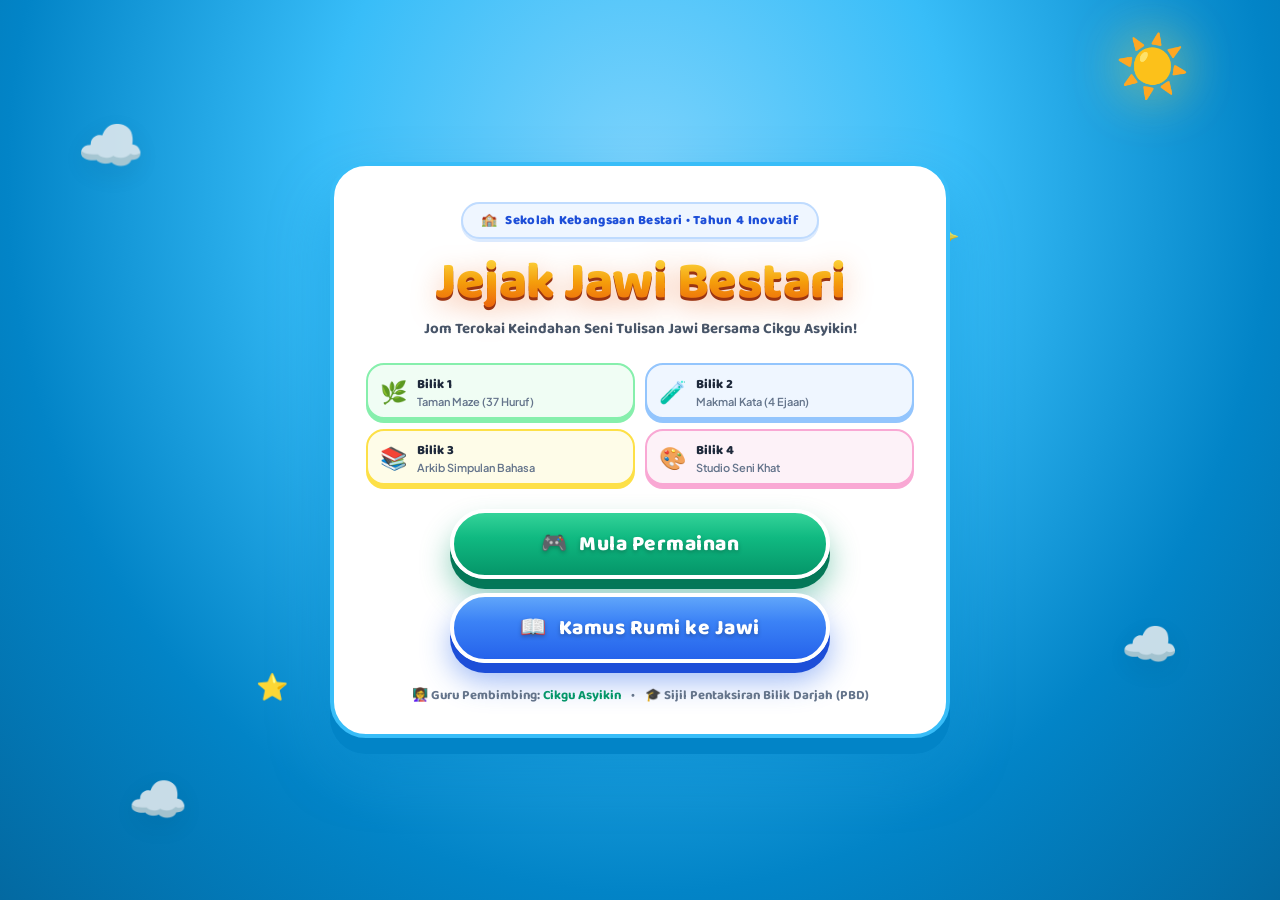
==== commit 7879bb4e: "feat: kemas kini nama rasmi Jejak Jawi Bestari, reka bentuk kartun menu utama dan butang kamus terap" ====
--- a/game/index.html
+++ b/game/index.html
@@ -3,22 +3,22 @@
 <head>
   <meta charset="UTF-8">
   <meta name="viewport" content="width=device-width, initial-scale=1.0">
-  <title>Kembara Bahasa Sekolah Bestari - Inovasi Digital PdP Bahasa Melayu (DSKP SP 4.4.2)</title>
+  <title>Jejak Jawi Bestari - Inovasi Digital PdP Seni Tulisan Jawi</title>
   
-  <!-- Google Fonts: Fredoka, Plus Jakarta Sans & Amiri for authentic Jawi typography -->
+  <!-- Google Fonts: Baloo 2, Fredoka, Plus Jakarta Sans & Amiri for authentic Jawi typography -->
   <link rel="preconnect" href="https://fonts.googleapis.com">
   <link rel="preconnect" href="https://fonts.gstatic.com" crossorigin>
-  <link href="https://fonts.googleapis.com/css2?family=Fredoka:wght@400;500;600;700&family=Plus+Jakarta+Sans:wght@500;600;700;800&family=Amiri:wght@400;700&display=swap" rel="stylesheet">
+  <link href="https://fonts.googleapis.com/css2?family=Baloo+2:wght@500;600;700;800&family=Fredoka:wght@400;500;600;700;800&family=Plus+Jakarta+Sans:wght@500;600;700;800&family=Amiri:wght@400;700&display=swap" rel="stylesheet">
 
   <!-- External Stylesheet with Cache-Buster -->
   <link rel="stylesheet" href="./style.css?v=4.4.2">
 
   <!-- PWA Manifest & Mobile App Meta Tags -->
   <link rel="manifest" href="./manifest.json">
-  <meta name="theme-color" content="#4361EE">
+  <meta name="theme-color" content="#38BDF8">
   <meta name="apple-mobile-web-app-capable" content="yes">
   <meta name="apple-mobile-web-app-status-bar-style" content="black-translucent">
-  <meta name="apple-mobile-web-app-title" content="Kembara Jawi">
+  <meta name="apple-mobile-web-app-title" content="Jejak Jawi">
   <link rel="apple-touch-icon" href="./icons/icon-192.png">
 
   <!-- Three.js CDN -->
@@ -30,43 +30,53 @@
 <body>
 
   <!-- ==========================================
-       1. FULLSCREEN MAIN MENU OVERLAY
+       1. FULLSCREEN CARTOON MAIN MENU OVERLAY
        ========================================== -->
   <div id="main-menu" class="main-menu-overlay">
+    <!-- Playful Floating Sky Decor (Clouds, Sun & Sparkles) -->
+    <div class="cartoon-sky-decor" aria-hidden="true">
+      <div class="cartoon-sun">☀️</div>
+      <div class="cartoon-cloud cloud-1">☁️</div>
+      <div class="cartoon-cloud cloud-2">☁️</div>
+      <div class="cartoon-cloud cloud-3">☁️</div>
+      <div class="cartoon-star star-1">✨</div>
+      <div class="cartoon-star star-2">⭐</div>
+    </div>
+
     <div class="main-menu-card">
       <div class="main-menu-badge">
         <span class="badge-school-icon">🏫</span>
-        <span>Kementerian Pendidikan Malaysia &bull; DSKP SP 4.4.2</span>
+        <span>Sekolah Kebangsaan Bestari &bull; Tahun 4 Inovatif</span>
       </div>
 
       <h1 class="main-menu-title">Jejak Jawi Bestari</h1>
       <p class="main-menu-subtitle">
-        Inovasi Gamifikasi 3D PdP Seni Tulisan Jawi &bull; Tahun 4 Inovatif SK Bestari
+        Jom Terokai Keindahan Seni Tulisan Jawi Bersama Cikgu Asyikin!
       </p>
 
       <div class="main-menu-highlights">
-        <div class="menu-highlight-pill">
+        <div class="menu-highlight-pill pill-r1">
           <span class="pill-icon">🌿</span>
           <div class="pill-text">
             <strong>Bilik 1</strong>
             <span>Taman Maze (37 Huruf)</span>
           </div>
         </div>
-        <div class="menu-highlight-pill">
+        <div class="menu-highlight-pill pill-r2">
           <span class="pill-icon">🧪</span>
           <div class="pill-text">
             <strong>Bilik 2</strong>
             <span>Makmal Kata (4 Ejaan)</span>
           </div>
         </div>
-        <div class="menu-highlight-pill">
+        <div class="menu-highlight-pill pill-r3">
           <span class="pill-icon">📚</span>
           <div class="pill-text">
             <strong>Bilik 3</strong>
             <span>Arkib Simpulan Bahasa</span>
           </div>
         </div>
-        <div class="menu-highlight-pill">
+        <div class="menu-highlight-pill pill-r4">
           <span class="pill-icon">🎨</span>
           <div class="pill-text">
             <strong>Bilik 4</strong>
@@ -75,9 +85,15 @@
         </div>
       </div>
 
+      <!-- Bubbly 3D Cartoon Action Buttons -->
       <div class="main-menu-action">
-        <button id="btn-start-game" class="btn-main-menu-pulse" onclick="startMainGame()">
-          🎮 Mula Permainan
+        <button id="btn-start-game" class="btn-cartoon-bubble btn-start-bubble" onclick="startMainGame()">
+          <span class="bubble-icon">🎮</span>
+          <span>Mula Permainan</span>
+        </button>
+        <button id="btn-menu-kamus" class="btn-cartoon-bubble btn-kamus-bubble" onclick="openKamusModal()">
+          <span class="bubble-icon">📖</span>
+          <span>Kamus Rumi ke Jawi</span>
         </button>
       </div>
 
@@ -99,19 +115,14 @@
       <div class="brand-card">
         <div class="brand-icon">🏫</div>
         <div class="brand-text">
-          <h1>Kembara Bahasa Sekolah Bestari</h1>
-          <p><span id="location-badge" class="badge-area">Dataran Sekolah</span> DSKP SP 4.4.2</p>
+          <h1>Jejak Jawi Bestari</h1>
+          <p><span id="location-badge" class="badge-area">Dataran Sekolah</span> Sekolah Bestari</p>
         </div>
       </div>
 
       <!-- Home Button: Kembali ke Lobi -->
       <button id="btn-home-lobby" class="hud-action-btn btn-home" onclick="confirmReturnToLobby()" title="Kembali ke Dataran Sekolah (Lobi)">
         🏠 <span class="hud-btn-label">Kembali ke Lobi</span>
-      </button>
-
-      <!-- Kamus Rumi ke Jawi Button -->
-      <button id="btn-kamus-toggle" class="hud-action-btn btn-kamus" onclick="openKamusModal()" title="Buka Kamus Rumi ke Jawi">
-        📖 <span class="hud-btn-label">Kamus Rumi ke Jawi</span>
       </button>
 
       <!-- Prominent Gallery Toggle Button -->
@@ -191,7 +202,7 @@
           <span class="task-box" id="task-box-r4">[ ]</span>
           <div class="task-info">
             <span class="task-title">Bilik 4: Hasilkan 1 Karya Seni Khat</span>
-            <span class="task-sub">Studio &bull; Kanvas Utama SP 4.4.2</span>
+            <span class="task-sub">Studio &bull; Kanvas Utama</span>
           </div>
         </div>
       </div>
@@ -252,6 +263,12 @@
         <span id="mission-text">Misi: Terokai dataran & dekati portal bercahaya untuk ke Bilik 1.</span>
       </div>
     </div>
+
+    <!-- Floating In-game Kamus Button (Fixed Bottom-Right Corner) -->
+    <button id="btn-floating-kamus" class="floating-kamus-btn" onclick="openKamusModal()" title="Buka Kamus Rumi ke Jawi">
+      <span class="floating-kamus-icon">📖</span>
+      <span class="floating-kamus-label">Kamus Jawi</span>
+    </button>
   </div>
 
   <!-- ==========================================
@@ -263,7 +280,7 @@
         <span class="gallery-icon">🖼️</span>
         <div>
           <h3>Galeri Pameran Jawi</h3>
-          <p>Karya Murid &bull; DSKP SP 4.4.2</p>
+          <p>Karya Seni Murid &bull; Pameran Jawi</p>
         </div>
       </div>
       <button class="gallery-sidebar-close" onclick="closeGallerySidebar()" title="Tutup Galeri">&times;</button>
@@ -308,7 +325,7 @@
       <button class="modal-close-btn" onclick="closeModal('kamus-modal')">&times;</button>
       <div class="modal-hero-icon" style="background: linear-gradient(135deg, #4361EE, #3A0CA3);">📖</div>
       <h2>Kamus Rumi ke Jawi Bestari</h2>
-      <div class="trialogic-tag">✦ Bantuan Ejaan Segera &bull; DSKP SP 4.4.2</div>
+      <div class="trialogic-tag">✦ Bantuan Ejaan Segera &bull; Rumi ke Jawi</div>
       <div id="kamus-status-indicator" class="kamus-status-tag">Status Kamus: Memuatkan pangkalan data...</div>
 
       <!-- Quick Suggestion Pills -->
@@ -336,7 +353,7 @@
           <div id="kamus-jawi-container" class="kamus-jawi-box">
             <div id="kamus-jawi-output" class="kamus-jawi-text">...</div>
             <div id="kamus-exact-badge" class="kamus-exact-badge" style="display: none;">
-              ✨ Padanan Tepat Simpulan Bahasa (DSKP SP 4.4.2)
+              ✨ Padanan Tepat Simpulan Bahasa
             </div>
           </div>
         </div>
@@ -358,7 +375,7 @@
       <button class="modal-close-btn" onclick="closeModal('intro-modal')">&times;</button>
       <div class="modal-hero-icon" style="background: linear-gradient(135deg, #10B981, #059669);">📜</div>
       <h2>Panduan Kembara Jawi Bestari</h2>
-      <div class="trialogic-tag">✦ Standard Pembelajaran 4.4.2 DSKP Bahasa Melayu</div>
+      <div class="trialogic-tag">✦ Misi Pengembaraan Seni Tulisan Jawi</div>
       
       <div class="intro-steps-list" style="margin: 16px 0; text-align: left; display: flex; flex-direction: column; gap: 10px;">
         <div class="intro-step-item" style="display: flex; gap: 12px; align-items: flex-start; background: #F8FAFC; border: 1px solid #E2E8F0; border-radius: 10px; padding: 10px 14px;">
@@ -411,11 +428,11 @@
       <button class="modal-close-btn" onclick="closeModal('noticeboard-modal')">&times;</button>
       <div class="modal-hero-icon" style="background: linear-gradient(135deg, #059669, #047857);">📌</div>
       <h2>Papan Kenyataan Bahasa Melayu</h2>
-      <div class="trialogic-tag">Sekolah Kebangsaan Bestari &bull; DSKP SP 4.4.2</div>
+      <div class="trialogic-tag">Sekolah Kebangsaan Bestari &bull; Tahun 4 Inovatif</div>
 
       <div style="background: #FEF3C7; border: 2px solid #F59E0B; border-radius: 14px; padding: 14px; margin: 16px 0; text-align: left;">
         <h4 style="color: #78350F; margin-bottom: 6px; font-family: var(--font-display); font-size: 16px;">
-          📢 Pengumuman Kembara Bahasa (Tahun 4 Inovatif)
+          📢 Pengumuman Jejak Jawi Bestari (Tahun 4 Inovatif)
         </h4>
         <p style="font-size: 13px; color: #92400E; margin: 0; line-height: 1.5;">
           Selamat datang murid-murid Tahun 4 Inovatif! Sila selesaikan 4 fasa penerokaan pembelajaran seni tulisan Jawi mengikut urutan bilik:
@@ -437,7 +454,7 @@
         </div>
         <div style="background: #F8FAFC; border: 1.5px solid #CBD5E1; border-left: 5px solid #D97706; border-radius: 10px; padding: 10px 12px;">
           <strong style="color: #D97706; font-size: 13px;">Bilik 4: Studio Seni Khat</strong>
-          <p style="font-size: 12px; color: #475569; margin: 4px 0 0 0;">Lukis seni khat & hiasan corak persembahan SP 4.4.2 (40 Markah).</p>
+          <p style="font-size: 12px; color: #475569; margin: 4px 0 0 0;">Lukis seni khat & hiasan corak persembahan (40 Markah).</p>
         </div>
       </div>
 
@@ -629,7 +646,7 @@
   </div>
 
   <!-- ==========================================
-       MODAL 4: ROOM 4 - STUDIO PERSEMBAHAN SENI TULISAN JAWI (40 Marks • SP 4.4.2)
+       MODAL 4: ROOM 4 - STUDIO PERSEMBAHAN SENI TULISAN JAWI (40 Marks)
        ========================================== -->
   <div id="room4-modal" class="modal-overlay" onclick="handleOverlayClick(event, 'room4-modal')">
     <div class="modal-card" style="max-width: 740px;">
@@ -637,7 +654,7 @@
 
       <div class="modal-hero-icon" style="background: linear-gradient(135deg, #B45309, #D97706);">🎨</div>
       <h2>Bilik 4: Studio Persembahan Seni Khat Jawi</h2>
-      <div class="trialogic-tag">✦ Standard Pembelajaran 4.4.2 (40 Markah)</div>
+      <div class="trialogic-tag">✦ Studio Persembahan Kreatif (40 Markah)</div>
 
       <div class="target-word-badge" style="background: #FFFBEB; color: #9A3412; margin-bottom: 12px;">
         Mempersembahkan Keindahan Seni Tulisan Jawi Melalui Simpulan Bahasa
@@ -794,7 +811,7 @@
           <div class="report-emblem">ج</div>
           <div class="report-header-text">
             <h3>Sijil Pentaksiran Bilik Darjah (PBD)</h3>
-            <p>Bahasa Melayu Tahun 4 • Standard Pembelajaran 4.4.2</p>
+            <p>Bahasa Melayu Tahun 4 • Standard Pembelajaran 4.4.1 dan 4.4.2</p>
           </div>
           <div id="report-tp-badge" class="tp-badge-large tp6">Tahap Penguasaan 6</div>
         </div>
@@ -843,7 +860,7 @@
             </tr>
             <tr>
               <td><strong>Bilik 4: Studio Seni Khat</strong></td>
-              <td>Persembahan Seni Tulisan Jawi (SP 4.4.2)</td>
+              <td>Persembahan Seni Tulisan Jawi</td>
               <td style="text-align: right; font-weight: 700;" id="report-score-r4">40 / 40</td>
             </tr>
             <tr class="total-row">
@@ -855,12 +872,12 @@
 
         <!-- Rubric Statement Description -->
         <div class="rubric-text" id="report-rubric-desc">
-          <strong>Tahap Penguasaan 6 (Cemerlang):</strong> Murid berupaya menulis simpulan bahasa dalam Jawi dengan ejaan tepat dan mempersembahkan keindahan seni tulisan Jawi menggunakan corak dan bingkai yang sangat kreatif mengikut Standard Pembelajaran 4.4.2.
+          <strong>Tahap Penguasaan 6 (Cemerlang):</strong> Murid berupaya menulis simpulan bahasa dalam Jawi dengan ejaan tepat dan mempersembahkan keindahan seni tulisan Jawi menggunakan corak dan bingkai yang sangat kreatif mengikut Standard Pembelajaran 4.4.1 dan 4.4.2.
         </div>
 
         <!-- Explanation of Scoring -->
         <div style="font-size: 11px; color: #64748B; line-height: 1.4; border-top: 1px dashed #CBD5E1; padding-top: 8px;">
-          <em>* Kaedah Pengiraan Markah: Bilik 2 (30 markah ejaan, tolak 5 setiap percubaan salah, min 10). Bilik 3 (30 markah cantuman & maksud, tolak 5 setiap percubaan salah, min 10). Bilik 4 (40 markah persembahan kaligrafi & hiasan seni SP 4.4.2). Jumlah Maksimum: 100 Markah.</em>
+          <em>* Kaedah Pengiraan Markah: Bilik 2 (30 markah ejaan, tolak 5 setiap percubaan salah, min 10). Bilik 3 (30 markah cantuman & maksud, tolak 5 setiap percubaan salah, min 10). Bilik 4 (40 markah persembahan kaligrafi & hiasan seni). Jumlah Maksimum: 100 Markah.</em>
         </div>
       </div>
 
@@ -898,7 +915,7 @@
       </div>
 
       <div class="gallery-preview-footer" style="display: flex; justify-content: space-between; align-items: center; margin-top: 14px;">
-        <span style="font-size: 12px; color: #64748B;">✦ Standard Pembelajaran 4.4.2 Bahasa Melayu</span>
+        <span style="font-size: 12px; color: #64748B;">✦ Galeri Pameran Karya Jawi</span>
         <button class="btn-primary" onclick="closeModal('gallery-preview-modal')">
           ✕ Tutup Paparan
         </button>
@@ -947,7 +964,7 @@
     };
 
     window.addEventListener('appinstalled', () => {
-      console.log('[PWA] Kembara Bahasa Sekolah Bestari berjaya dipasang ke peranti!');
+      console.log('[PWA] Jejak Jawi Bestari berjaya dipasang ke peranti!');
       const installBtn = document.getElementById('btn-pwa-install');
       if (installBtn) installBtn.style.display = 'none';
     });
--- a/game/style.css
+++ b/game/style.css
@@ -1,5 +1,5 @@
 /* ==========================================
-   STYLE.CSS - Design System, Canvas UI & DSKP SP 4.4.2 Modals
+   STYLE.CSS - Design System, Canvas UI & Interactive Modals (Jejak Jawi Bestari)
    ========================================== */
 
 :root {
@@ -22,6 +22,7 @@
   --shadow-soft: 0 12px 32px rgba(94, 96, 206, 0.15);
   --shadow-lg: 0 24px 48px rgba(0, 0, 0, 0.22);
   --font-display: 'Fredoka', cursive, sans-serif;
+  --font-cartoon: 'Baloo 2', 'Fredoka', cursive, sans-serif;
   --font-body: 'Plus Jakarta Sans', sans-serif;
   --font-jawi: 'Amiri', serif;
 }
@@ -1081,7 +1082,7 @@
 }
 
 /* ==========================================
-   ROOM 4: STUDIO PERSEMBAHAN SENI KHAT JAWI (SP 4.4.2)
+   ROOM 4: STUDIO PERSEMBAHAN SENI KHAT JAWI
    ========================================== */
 .khat-step-section {
   background: #F8FAFC;
@@ -1926,7 +1927,7 @@
 }
 
 /* ==========================================
-   15. FULLSCREEN MAIN MENU OVERLAY
+   15. FULLSCREEN CARTOON MAIN MENU OVERLAY
    ========================================== */
 .main-menu-overlay {
   position: fixed;
@@ -1935,12 +1936,13 @@
   display: flex;
   align-items: center;
   justify-content: center;
-  padding: 24px 20px;
-  background: radial-gradient(circle at 50% 25%, #1E3A8A 0%, #0F172A 65%, #020617 100%);
+  padding: 24px 16px;
+  background: radial-gradient(ellipse at 50% 20%, #7DD3FC 0%, #38BDF8 35%, #0284C7 70%, #0369A1 100%);
   opacity: 1;
   visibility: visible;
   transition: opacity 0.4s ease, visibility 0.4s ease;
   overflow-y: auto;
+  position: fixed;
 }
 
 .main-menu-overlay.hidden {
@@ -1949,18 +1951,102 @@
   pointer-events: none;
 }
 
+/* Playful Floating Sky Decor */
+.cartoon-sky-decor {
+  position: absolute;
+  inset: 0;
+  pointer-events: none;
+  overflow: hidden;
+  z-index: 1;
+}
+
+.cartoon-sun {
+  position: absolute;
+  top: 25px;
+  right: 7%;
+  font-size: 60px;
+  animation: cartoonSunSpin 22s linear infinite;
+  filter: drop-shadow(0 0 28px rgba(253, 224, 71, 0.85));
+}
+
+.cartoon-cloud {
+  position: absolute;
+  font-size: 54px;
+  opacity: 0.88;
+  filter: drop-shadow(0 8px 16px rgba(0, 0, 0, 0.08));
+}
+
+.cloud-1 {
+  top: 12%;
+  left: 6%;
+  animation: floatCloudLeft 22s ease-in-out infinite alternate;
+}
+
+.cloud-2 {
+  top: 68%;
+  right: 8%;
+  font-size: 46px;
+  animation: floatCloudRight 26s ease-in-out infinite alternate;
+}
+
+.cloud-3 {
+  bottom: 8%;
+  left: 10%;
+  font-size: 48px;
+  animation: floatCloudLeft 30s ease-in-out infinite alternate;
+}
+
+.cartoon-star {
+  position: absolute;
+  font-size: 30px;
+}
+
+.star-1 {
+  top: 24%;
+  right: 25%;
+  animation: cartoonTwinkle 2.5s ease-in-out infinite;
+}
+
+.star-2 {
+  bottom: 22%;
+  left: 20%;
+  font-size: 26px;
+  animation: cartoonTwinkle 3s ease-in-out infinite 1s;
+}
+
+@keyframes cartoonSunSpin {
+  0% { transform: rotate(0deg) scale(1); }
+  50% { transform: rotate(180deg) scale(1.08); }
+  100% { transform: rotate(360deg) scale(1); }
+}
+
+@keyframes floatCloudLeft {
+  0% { transform: translateX(0); }
+  100% { transform: translateX(45px); }
+}
+
+@keyframes floatCloudRight {
+  0% { transform: translateX(0); }
+  100% { transform: translateX(-45px); }
+}
+
+@keyframes cartoonTwinkle {
+  0%, 100% { transform: scale(0.85) rotate(0deg); opacity: 0.55; }
+  50% { transform: scale(1.25) rotate(18deg); opacity: 1; }
+}
+
+/* Playful Bubbly Menu Card */
 .main-menu-card {
   position: relative;
-  background: rgba(15, 23, 42, 0.88);
-  border: 2px solid rgba(255, 255, 255, 0.18);
-  backdrop-filter: blur(24px);
-  -webkit-backdrop-filter: blur(24px);
-  border-radius: 28px;
-  padding: 40px 36px;
-  max-width: 660px;
+  z-index: 2;
+  background: #FFFFFF;
+  border: 4px solid #38BDF8;
+  border-radius: 36px;
+  padding: 36px 32px 28px;
+  max-width: 620px;
   width: 100%;
   text-align: center;
-  box-shadow: 0 25px 60px rgba(0, 0, 0, 0.5), 0 0 80px rgba(59, 130, 246, 0.2);
+  box-shadow: 0 16px 0 #0284C7, 0 30px 60px rgba(2, 132, 199, 0.38);
   display: flex;
   flex-direction: column;
   align-items: center;
@@ -1970,125 +2056,182 @@
   display: inline-flex;
   align-items: center;
   gap: 8px;
-  background: rgba(30, 58, 138, 0.6);
-  border: 1px solid rgba(147, 197, 253, 0.3);
-  padding: 6px 16px;
-  border-radius: 20px;
-  color: #93C5FD;
-  font-size: 12px;
-  font-weight: 700;
-  letter-spacing: 0.5px;
-  margin-bottom: 18px;
-  text-transform: uppercase;
+  background: #EFF6FF;
+  border: 2px solid #BFDBFE;
+  padding: 6px 18px;
+  border-radius: 50px;
+  color: #1D4ED8;
+  font-family: var(--font-cartoon);
+  font-size: 13px;
+  font-weight: 800;
+  letter-spacing: 0.3px;
+  margin-bottom: 14px;
+  box-shadow: 0 3px 0 #DBEAFE;
 }
 
 .main-menu-title {
-  font-family: var(--font-display);
-  font-size: clamp(34px, 6vw, 54px);
-  font-weight: 800;
-  background: linear-gradient(135deg, #FFFBEB 0%, #FDE047 30%, #F59E0B 70%, #EA580C 100%);
+  font-family: var(--font-cartoon);
+  font-size: clamp(34px, 5.8vw, 52px);
+  font-weight: 900;
+  line-height: 1.15;
+  margin-bottom: 6px;
+  background: linear-gradient(180deg, #FDE047 0%, #F59E0B 48%, #EA580C 100%);
   -webkit-background-clip: text;
   -webkit-text-fill-color: transparent;
-  text-shadow: 0 4px 30px rgba(245, 158, 11, 0.4);
-  line-height: 1.15;
-  margin-bottom: 8px;
+  filter: drop-shadow(0 3px 0 #9A3412) drop-shadow(0 6px 14px rgba(234, 88, 12, 0.35));
+  letter-spacing: -0.5px;
 }
 
 .main-menu-subtitle {
-  color: #CBD5E1;
-  font-size: 14px;
-  font-weight: 600;
-  line-height: 1.5;
+  font-family: var(--font-cartoon);
+  color: #475569;
+  font-size: 15px;
+  font-weight: 700;
+  line-height: 1.45;
   max-width: 480px;
-  margin-bottom: 28px;
+  margin-bottom: 22px;
 }
 
 .main-menu-highlights {
   display: grid;
   grid-template-columns: repeat(2, 1fr);
-  gap: 12px;
+  gap: 10px;
   width: 100%;
-  margin-bottom: 32px;
+  margin-bottom: 24px;
   text-align: left;
 }
 
 .menu-highlight-pill {
-  background: rgba(255, 255, 255, 0.06);
-  border: 1px solid rgba(255, 255, 255, 0.12);
-  border-radius: 14px;
-  padding: 10px 14px;
-  display: flex;
-  align-items: center;
-  gap: 12px;
-  transition: all 0.25s ease;
+  background: #F8FAFC;
+  border: 2.5px solid #E2E8F0;
+  border-radius: 18px;
+  padding: 9px 12px;
+  display: flex;
+  align-items: center;
+  gap: 10px;
+  box-shadow: 0 4px 0 #E2E8F0;
+  transition: all 0.2s cubic-bezier(0.16, 1, 0.3, 1);
 }
 
 .menu-highlight-pill:hover {
-  background: rgba(255, 255, 255, 0.12);
   transform: translateY(-2px);
-  border-color: rgba(253, 224, 71, 0.4);
+}
+
+.menu-highlight-pill.pill-r1 {
+  background: #F0FDF4;
+  border-color: #86EFAC;
+  box-shadow: 0 4px 0 #86EFAC;
+}
+
+.menu-highlight-pill.pill-r2 {
+  background: #EFF6FF;
+  border-color: #93C5FD;
+  box-shadow: 0 4px 0 #93C5FD;
+}
+
+.menu-highlight-pill.pill-r3 {
+  background: #FEFCE8;
+  border-color: #FDE047;
+  box-shadow: 0 4px 0 #FDE047;
+}
+
+.menu-highlight-pill.pill-r4 {
+  background: #FDF2F8;
+  border-color: #F9A8D4;
+  box-shadow: 0 4px 0 #F9A8D4;
 }
 
 .menu-highlight-pill .pill-icon {
-  font-size: 24px;
+  font-size: 22px;
 }
 
 .menu-highlight-pill .pill-text strong {
   display: block;
-  color: #FEF08A;
-  font-size: 12px;
+  font-family: var(--font-cartoon);
+  color: #1E293B;
+  font-size: 13px;
+  font-weight: 800;
 }
 
 .menu-highlight-pill .pill-text span {
   display: block;
-  color: #94A3B8;
+  font-family: var(--font-body);
+  color: #64748B;
   font-size: 11px;
-}
-
+  font-weight: 600;
+}
+
+/* Bubbly Action Buttons Container */
 .main-menu-action {
   width: 100%;
-  display: flex;
-  justify-content: center;
-  margin-bottom: 24px;
-}
-
-.btn-main-menu-pulse {
-  background: linear-gradient(135deg, #10B981 0%, #059669 100%);
+  max-width: 380px;
+  display: flex;
+  flex-direction: column;
+  align-items: center;
+  gap: 14px;
+  margin-bottom: 22px;
+}
+
+/* 3D Bubbly Cartoon Buttons */
+.btn-cartoon-bubble {
+  width: 100%;
+  border-radius: 50px;
+  border: 4px solid #FFFFFF;
+  font-family: var(--font-cartoon);
+  font-size: 21px;
+  font-weight: 900;
+  padding: 14px 28px;
+  cursor: pointer;
+  display: flex;
+  align-items: center;
+  justify-content: center;
+  gap: 12px;
   color: #FFFFFF;
-  border: 3px solid rgba(255, 255, 255, 0.4);
-  border-radius: 50px;
-  padding: 16px 48px;
-  font-family: var(--font-display);
-  font-size: 22px;
-  font-weight: 800;
-  cursor: pointer;
-  box-shadow: 0 10px 30px rgba(16, 185, 129, 0.45);
-  animation: menuPulse 2.2s infinite;
-  transition: all 0.25s cubic-bezier(0.16, 1, 0.3, 1);
-  display: inline-flex;
-  align-items: center;
-  gap: 10px;
-}
-
-.btn-main-menu-pulse:hover {
-  transform: translateY(-3px) scale(1.05);
-  box-shadow: 0 14px 40px rgba(16, 185, 129, 0.65);
-  background: linear-gradient(135deg, #059669 0%, #047857 100%);
-}
-
-.btn-main-menu-pulse:active {
-  transform: translateY(1px) scale(0.98);
-}
-
-@keyframes menuPulse {
-  0% {
-    box-shadow: 0 0 0 0 rgba(16, 185, 129, 0.7);
-  }
-  70% {
-    box-shadow: 0 0 0 22px rgba(16, 185, 129, 0);
-  }
-  100% {
-    box-shadow: 0 0 0 0 rgba(16, 185, 129, 0);
+  text-shadow: 0 2px 4px rgba(0, 0, 0, 0.25);
+  letter-spacing: 0.5px;
+  transition: transform 0.15s cubic-bezier(0.16, 1, 0.3, 1), box-shadow 0.15s cubic-bezier(0.16, 1, 0.3, 1);
+  user-select: none;
+  -webkit-user-select: none;
+}
+
+.btn-start-bubble {
+  background: linear-gradient(180deg, #34D399 0%, #10B981 40%, #059669 100%);
+  box-shadow: 0 10px 0 #047857, 0 18px 30px rgba(5, 150, 105, 0.45);
+  animation: cartoonBounce 2.5s ease-in-out infinite;
+}
+
+.btn-start-bubble:hover {
+  transform: translateY(-4px) scale(1.02);
+  box-shadow: 0 14px 0 #047857, 0 22px 35px rgba(5, 150, 105, 0.55);
+}
+
+.btn-start-bubble:active {
+  transform: translateY(6px);
+  box-shadow: 0 4px 0 #047857, 0 8px 16px rgba(5, 150, 105, 0.35);
+}
+
+.btn-kamus-bubble {
+  background: linear-gradient(180deg, #60A5FA 0%, #3B82F6 40%, #2563EB 100%);
+  box-shadow: 0 10px 0 #1D4ED8, 0 18px 30px rgba(37, 99, 235, 0.45);
+  animation: cartoonBounce 2.5s ease-in-out infinite 0.35s;
+}
+
+.btn-kamus-bubble:hover {
+  transform: translateY(-4px) scale(1.02);
+  box-shadow: 0 14px 0 #1D4ED8, 0 22px 35px rgba(37, 99, 235, 0.55);
+}
+
+.btn-kamus-bubble:active {
+  transform: translateY(6px);
+  box-shadow: 0 4px 0 #1D4ED8, 0 8px 16px rgba(37, 99, 235, 0.35);
+}
+
+@keyframes cartoonBounce {
+  0%, 100% {
+    transform: translateY(0);
+  }
+  50% {
+    transform: translateY(-7px);
   }
 }
 
@@ -2098,23 +2241,25 @@
   justify-content: center;
   gap: 10px;
   color: #64748B;
-  font-size: 12px;
-  font-weight: 600;
+  font-family: var(--font-cartoon);
+  font-size: 13px;
+  font-weight: 700;
+  flex-wrap: wrap;
 }
 
 .main-menu-footer strong {
-  color: #A7F3D0;
+  color: #059669;
 }
 
 /* ==========================================
-   16. HUD ACTION BUTTONS (Home & Kamus)
+   16. HUD ACTION BUTTONS (Home & Floating Kamus)
    ========================================== */
 .hud-action-btn {
   pointer-events: auto;
   border: 2px solid rgba(255, 255, 255, 0.4);
   padding: 8px 16px;
   border-radius: 18px;
-  font-family: var(--font-display);
+  font-family: var(--font-cartoon);
   font-size: 13px;
   font-weight: 700;
   cursor: pointer;
@@ -2138,16 +2283,84 @@
   box-shadow: 0 6px 18px rgba(245, 158, 11, 0.5);
 }
 
-.btn-kamus {
-  background: linear-gradient(135deg, #4361EE, #3A0CA3);
+/* Floating Kamus Button (Fixed at Bottom-Right Corner) */
+.floating-kamus-btn {
+  position: fixed;
+  bottom: 24px;
+  right: 24px;
+  z-index: 99;
+  pointer-events: auto;
+  background: linear-gradient(180deg, #60A5FA 0%, #3B82F6 40%, #2563EB 100%);
   color: #FFFFFF;
-  box-shadow: 0 4px 14px rgba(67, 97, 238, 0.35);
-}
-
-.btn-kamus:hover {
-  transform: translateY(-2px) scale(1.02);
-  background: linear-gradient(135deg, #3A0CA3, #240046);
-  box-shadow: 0 6px 18px rgba(67, 97, 238, 0.5);
+  border: 3.5px solid #FFFFFF;
+  border-radius: 50px;
+  padding: 12px 22px;
+  font-family: var(--font-cartoon);
+  font-size: 15px;
+  font-weight: 900;
+  cursor: pointer;
+  box-shadow: 0 8px 0 #1D4ED8, 0 16px 30px rgba(37, 99, 235, 0.45);
+  display: inline-flex;
+  align-items: center;
+  gap: 8px;
+  transition: transform 0.15s cubic-bezier(0.16, 1, 0.3, 1), box-shadow 0.15s cubic-bezier(0.16, 1, 0.3, 1);
+  animation: floatingKamusBounce 3s ease-in-out infinite;
+  user-select: none;
+  -webkit-user-select: none;
+}
+
+.floating-kamus-btn:hover {
+  transform: translateY(-3px) scale(1.05);
+  box-shadow: 0 11px 0 #1D4ED8, 0 20px 35px rgba(37, 99, 235, 0.6);
+}
+
+.floating-kamus-btn:active {
+  transform: translateY(5px);
+  box-shadow: 0 3px 0 #1D4ED8, 0 6px 12px rgba(37, 99, 235, 0.35);
+}
+
+.floating-kamus-icon {
+  font-size: 20px;
+  line-height: 1;
+}
+
+.floating-kamus-label {
+  letter-spacing: 0.3px;
+}
+
+@keyframes floatingKamusBounce {
+  0%, 100% {
+    transform: translateY(0);
+  }
+  50% {
+    transform: translateY(-5px);
+  }
+}
+
+@media (max-width: 768px) {
+  .floating-kamus-btn {
+    bottom: 84px;
+    right: 14px;
+    padding: 10px 16px;
+    font-size: 13px;
+    box-shadow: 0 6px 0 #1D4ED8, 0 12px 20px rgba(37, 99, 235, 0.4);
+  }
+  .cartoon-sun {
+    font-size: 42px;
+    top: 15px;
+    right: 4%;
+  }
+  .cartoon-cloud {
+    font-size: 38px;
+  }
+  .main-menu-card {
+    padding: 24px 18px 20px;
+    border-radius: 28px;
+  }
+  .main-menu-highlights {
+    grid-template-columns: 1fr;
+    gap: 8px;
+  }
 }
 
 /* ==========================================
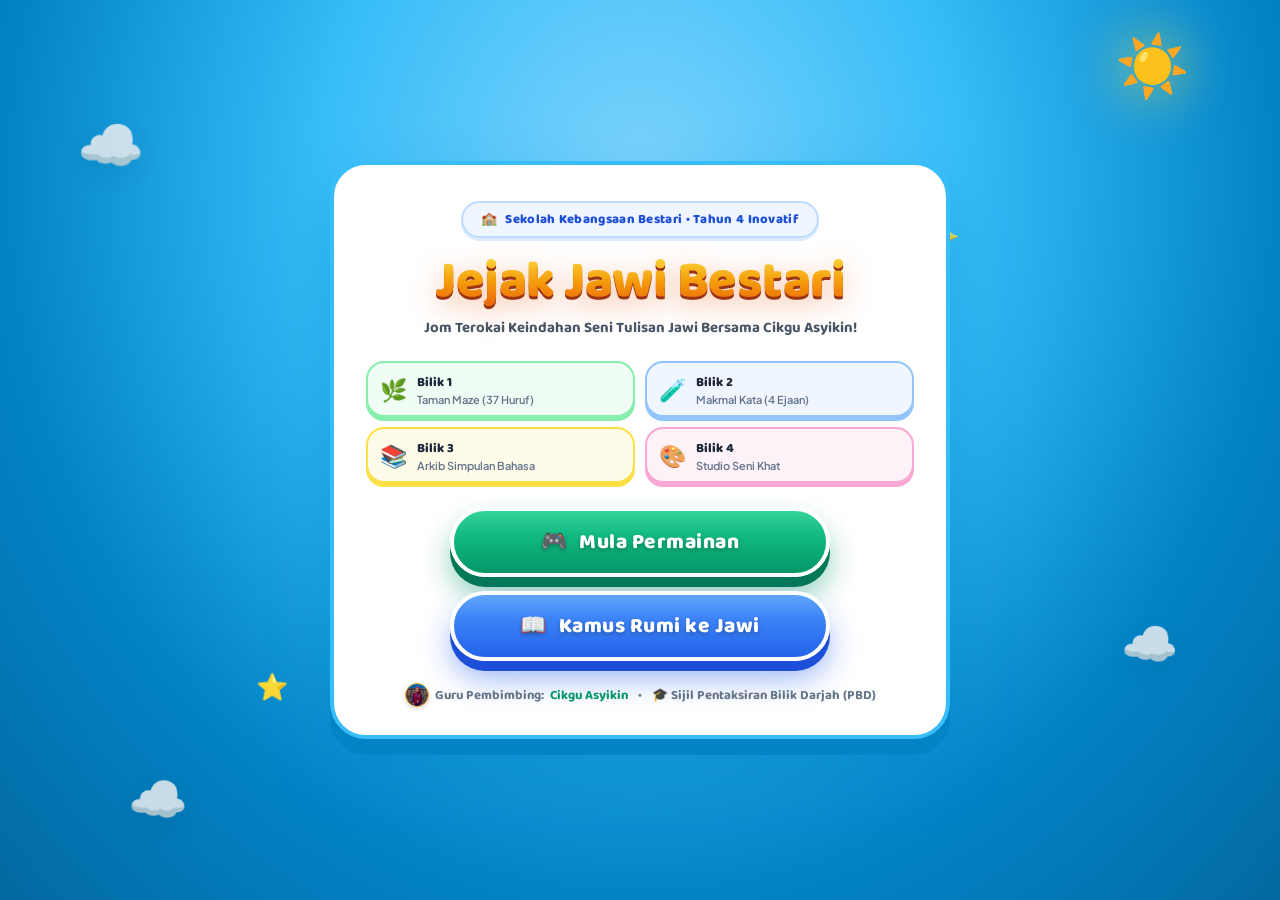
==== commit abfbc7f3: "feat(npc): replikasi penuh Cikgu Asyikin mengikut foto sebenar (tudung marun, spek petak hitam, kuru" ====
--- a/game/index.html
+++ b/game/index.html
@@ -11,15 +11,21 @@
   <link href="https://fonts.googleapis.com/css2?family=Baloo+2:wght@500;600;700;800&family=Fredoka:wght@400;500;600;700;800&family=Plus+Jakarta+Sans:wght@500;600;700;800&family=Amiri:wght@400;700&display=swap" rel="stylesheet">
 
   <!-- External Stylesheet with Cache-Buster -->
-  <link rel="stylesheet" href="./style.css?v=4.4.2">
+  <link rel="stylesheet" href="./style.css?v=4.4.4">
+
+  <!-- Favicon & Web App Icons -->
+  <link rel="icon" type="image/svg+xml" href="./icons/icon.svg">
+  <link rel="icon" type="image/png" sizes="192x192" href="./icons/icon-192.png">
+  <link rel="shortcut icon" href="./favicon.ico">
+  <link rel="apple-touch-icon" href="./icons/icon-192.png">
 
   <!-- PWA Manifest & Mobile App Meta Tags -->
   <link rel="manifest" href="./manifest.json">
   <meta name="theme-color" content="#38BDF8">
+  <meta name="mobile-web-app-capable" content="yes">
   <meta name="apple-mobile-web-app-capable" content="yes">
   <meta name="apple-mobile-web-app-status-bar-style" content="black-translucent">
   <meta name="apple-mobile-web-app-title" content="Jejak Jawi">
-  <link rel="apple-touch-icon" href="./icons/icon-192.png">
 
   <!-- Three.js CDN -->
   <script src="https://cdnjs.cloudflare.com/ajax/libs/three.js/r128/three.min.js"></script>
@@ -98,7 +104,10 @@
       </div>
 
       <div class="main-menu-footer">
-        <span>👩‍🏫 Guru Pembimbing: <strong>Cikgu Asyikin</strong></span>
+        <span style="display: inline-flex; align-items: center; gap: 6px;">
+          <img src="./images/cikgu-asyikin-avatar.jpg" alt="Cikgu Asyikin" style="width: 24px; height: 24px; border-radius: 50%; object-fit: cover; border: 1.5px solid #F59E0B; box-shadow: 0 2px 5px rgba(0,0,0,0.15);">
+          Guru Pembimbing: <strong>Cikgu Asyikin</strong>
+        </span>
         <span>&bull;</span>
         <span>🎓 Sijil Pentaksiran Bilik Darjah (PBD)</span>
       </div>
@@ -111,52 +120,56 @@
   <!-- HUD Overlay Layer -->
   <div id="hud-layer">
     <div class="top-bar">
-      <!-- Brand & Room Status -->
-      <div class="brand-card">
-        <div class="brand-icon">🏫</div>
-        <div class="brand-text">
-          <h1>Jejak Jawi Bestari</h1>
-          <p><span id="location-badge" class="badge-area">Dataran Sekolah</span> Sekolah Bestari</p>
-        </div>
-      </div>
-
-      <!-- Home Button: Kembali ke Lobi -->
-      <button id="btn-home-lobby" class="hud-action-btn btn-home" onclick="confirmReturnToLobby()" title="Kembali ke Dataran Sekolah (Lobi)">
-        🏠 <span class="hud-btn-label">Kembali ke Lobi</span>
-      </button>
-
-      <!-- Prominent Gallery Toggle Button -->
-      <button id="btn-gallery-toggle" class="gallery-toggle-btn" onclick="openGallerySidebar()" title="Buka Galeri Pameran Jawi">
-        🖼️ <span class="gallery-btn-label">Galeri Pameran Jawi</span>
-      </button>
-
-      <!-- PWA Install Button (Prompted automatically on supported tablets/phones) -->
-      <button id="btn-pwa-install" class="gallery-toggle-btn" style="display: none; background: linear-gradient(135deg, #059669, #10B981); box-shadow: 0 4px 12px rgba(16, 185, 129, 0.35);" onclick="installPWA()" title="Pasang Aplikasi pada Tablet / Telefon">
-        📲 <span class="gallery-btn-label">Pasang Aplikasi</span>
-      </button>
-
-      <!-- Student Profile Pill (Clickable) -->
-      <div class="profile-pill" onclick="openProfileModal()" title="Klik untuk kemaskini profil murid">
-        <div class="profile-avatar">🎓</div>
-        <div class="profile-info">
-          <strong id="hud-student-name">Penjelajah Bestari</strong>
-          <span id="hud-student-class">4 Inovatif</span>
-        </div>
-        <span style="font-size: 11px; color: #94A3B8; margin-left: 4px;">✎ Ubah</span>
-      </div>
-
-      <!-- Voiceover Sound Toggle Button -->
-      <button id="voice-toggle-btn" class="voice-toggle-pill" onclick="toggleVoiceover()" title="Buka / Tutup Suara Bahasa Melayu">
-        🔊 <span id="voice-toggle-label">Suara: Hidup</span>
-      </button>
-
-      <!-- Dynamic Inventory HUD Card -->
-      <div class="inventory-card">
-        <div class="inventory-title">
-          <span id="inventory-title-text">Dataran Sekolah</span> <span id="inventory-count">Bersedia</span>
-        </div>
-        <div class="inventory-slots" id="inventory-slots-container">
-          <!-- Dynamically populated by ui.js -->
+      <!-- Left Group: Brand & Return Home Button (Only in Rooms) -->
+      <div class="top-bar-left">
+        <div class="brand-card">
+          <div class="brand-icon">🏫</div>
+          <div class="brand-text">
+            <h1>Jejak Jawi Bestari</h1>
+            <p><span id="location-badge" class="badge-area">Dataran Sekolah</span> Sekolah Bestari</p>
+          </div>
+        </div>
+
+        <!-- Home Button: Hidden in Lobby, only visible inside Rooms 1-4 -->
+        <button id="btn-home-lobby" class="hud-action-btn btn-home" style="display: none;" onclick="confirmReturnToLobby()" title="Kembali ke Dataran Sekolah (Lobi)">
+          🏠 <span class="hud-btn-label">Kembali ke Lobi</span>
+        </button>
+      </div>
+
+      <!-- Right Group: Compact Toolbar Actions & Profile -->
+      <div class="top-bar-right">
+        <!-- Gallery Toggle Button -->
+        <button id="btn-gallery-toggle" class="gallery-toggle-btn compact-btn" onclick="openGallerySidebar()" title="Buka Galeri Pameran Jawi">
+          🖼️ <span class="gallery-btn-label">Galeri</span>
+        </button>
+
+        <!-- PWA Install Button (Prompted automatically on supported tablets/phones) -->
+        <button id="btn-pwa-install" class="gallery-toggle-btn compact-btn" style="display: none; background: linear-gradient(135deg, #059669, #10B981); box-shadow: 0 4px 12px rgba(16, 185, 129, 0.35);" onclick="installPWA()" title="Pasang Aplikasi pada Tablet / Telefon">
+          📲 <span class="gallery-btn-label">Pasang App</span>
+        </button>
+
+        <!-- Voiceover Sound Toggle Button -->
+        <button id="voice-toggle-btn" class="voice-toggle-pill compact-icon-btn" onclick="toggleVoiceover()" title="Buka / Tutup Suara Bahasa Melayu">
+          🔊 <span id="voice-toggle-label" class="sr-only">Suara: Hidup</span>
+        </button>
+
+        <!-- Student Profile Pill (Clickable) -->
+        <div class="profile-pill" onclick="openProfileModal()" title="Klik untuk kemaskini profil murid">
+          <div class="profile-avatar">🎓</div>
+          <div class="profile-info">
+            <strong id="hud-student-name">Penjelajah Bestari</strong>
+            <span id="hud-student-class">4 Inovatif</span>
+          </div>
+        </div>
+
+        <!-- Dynamic Inventory HUD Pill (Compact Chip in Rooms 1-4, Not Crowded) -->
+        <div class="inventory-card" style="display: none;">
+          <div class="inventory-title">
+            <span>🎒</span>
+            <span id="inventory-title-text">Dataran Sekolah</span>
+            <span id="inventory-count">Bersedia</span>
+          </div>
+          <div class="inventory-slots" id="inventory-slots-container" style="display: none;"></div>
         </div>
       </div>
     </div>
@@ -471,13 +484,20 @@
   <div id="profile-modal" class="modal-overlay" onclick="handleOverlayClick(event, 'profile-modal')">
     <div class="modal-card" style="max-width: 440px;">
       <button class="modal-close-btn" onclick="closeModal('profile-modal')">&times;</button>
-      <div class="modal-hero-icon" style="background: linear-gradient(135deg, #4361EE, #3A0CA3);">🎓</div>
-      <h2>Profil Murid Bestari</h2>
+      
+      <!-- Cikgu Asyikin Teacher Speech Bubble dengan Foto Sebenar -->
+      <div style="display: flex; align-items: center; gap: 14px; margin-bottom: 14px; background: linear-gradient(135deg, #FFF1F2, #FFE4E6); border: 2px solid #FDA4AF; padding: 12px 14px; border-radius: 16px; box-shadow: 0 4px 12px rgba(136, 19, 55, 0.08);">
+        <img src="./images/cikgu-asyikin-avatar.jpg" alt="Cikgu Asyikin" style="width: 62px; height: 62px; border-radius: 50%; object-fit: cover; border: 2.5px solid #F59E0B; box-shadow: 0 4px 10px rgba(0,0,0,0.18); flex-shrink: 0;">
+        <div>
+          <div style="font-weight: 800; font-size: 15px; color: #881337; display: flex; align-items: center; gap: 6px;">
+            <span>Cikgu Asyikin</span>
+            <span style="font-size: 11px; background: #881337; color: #FFF; padding: 1px 7px; border-radius: 999px; font-weight: 600;">Guru BM</span>
+          </div>
+          <div style="font-size: 12.5px; color: #9F1239; line-height: 1.35; margin-top: 2px;">"Selamat datang! Sila masukkan nama & kelas kamu untuk didaftarkan pada Sijil Pentaksiran Bilik Darjah (PBD)."</div>
+        </div>
+      </div>
+
       <div class="trialogic-tag">✦ Maklumat Pentaksiran Bilik Darjah (PBD)</div>
-      
-      <p style="font-size: 13px; color: #64748B; margin-bottom: 16px;">
-        Sila masukkan nama dan kelas anda untuk dipaparkan pada Sijil Pentaksiran Bilik Darjah.
-      </p>
 
       <div class="form-group">
         <label class="form-label" for="input-student-name">Nama Murid:</label>
@@ -516,10 +536,15 @@
       </p>
 
       <!-- Quick Action Bar -->
-      <div style="display: flex; justify-content: space-between; align-items: center; margin-bottom: 12px; gap: 8px;">
-        <button type="button" class="btn-quick-complete" onclick="quickCollectR1()" title="Uji carta penuh serta-merta untuk penilai/guru">
-          🚀 Mod Pantas (Kumpul Semua Huruf)
-        </button>
+      <div style="display: flex; flex-wrap: wrap; justify-content: space-between; align-items: center; margin-bottom: 12px; gap: 8px;">
+        <div style="display: flex; gap: 8px; flex-wrap: wrap;">
+          <button type="button" class="btn-quick-complete" onclick="quickCollectR1()" title="Uji carta penuh serta-merta untuk penilai/guru">
+            🚀 Mod Pantas (Kumpul Semua Huruf)
+          </button>
+          <button type="button" class="btn-quick-complete" style="background: linear-gradient(135deg, #F59E0B, #D97706); border-color: #FBBF24;" onclick="replayRoom1()" title="Kutip semula dari Pos 1">
+            🔄 Ulang Semula Labirin
+          </button>
+        </div>
         <span style="font-size: 11px; color: #64748B;">Klik kad untuk mendengar suara 🔊</span>
       </div>
 
@@ -924,7 +949,7 @@
   </div>
 
   <!-- Main ES6 Module Game Script with Cache-Buster -->
-  <script type="module" src="./game.js?v=4.4.2"></script>
+  <script type="module" src="./game.js?v=4.4.4"></script>
 
   <!-- PWA Service Worker Registration & Install Prompt Handler -->
   <script>
--- a/game/style.css
+++ b/game/style.css
@@ -73,9 +73,39 @@
 .top-bar {
   display: flex;
   justify-content: space-between;
-  align-items: flex-start;
+  align-items: center;
   width: 100%;
   gap: 12px;
+}
+
+.top-bar-left {
+  display: flex;
+  align-items: center;
+  gap: 10px;
+}
+
+.top-bar-right {
+  display: flex;
+  align-items: center;
+  gap: 8px;
+}
+
+.compact-btn {
+  padding: 8px 14px !important;
+  font-size: 12px !important;
+  border-radius: 18px !important;
+}
+
+.sr-only {
+  position: absolute;
+  width: 1px;
+  height: 1px;
+  padding: 0;
+  margin: -1px;
+  overflow: hidden;
+  clip: rect(0, 0, 0, 0);
+  white-space: nowrap;
+  border-width: 0;
 }
 
 .brand-card {
@@ -206,6 +236,15 @@
   transition: all 0.2s;
 }
 
+.voice-toggle-pill.compact-icon-btn {
+  padding: 7px 10px;
+  font-size: 16px;
+  border-radius: 50%;
+  width: 36px;
+  height: 36px;
+  justify-content: center;
+}
+
 .voice-toggle-pill:hover {
   transform: translateY(-2px);
   background: #FFFFFF;
@@ -216,36 +255,48 @@
   background: #F1F5F9;
 }
 
-/* Dynamic Inventory Card */
+/* Dynamic Inventory Card - Sleek Compact Pill (Uncluttered & Spacious like Lobby) */
 .inventory-card {
   pointer-events: auto;
   background: var(--card-bg);
   backdrop-filter: blur(12px);
   -webkit-backdrop-filter: blur(12px);
-  padding: 8px 16px;
-  border-radius: 18px;
+  padding: 6px 14px;
+  border-radius: 999px;
   border: 2px solid var(--glass-border);
   box-shadow: var(--shadow-soft);
-  display: flex;
-  flex-direction: column;
+  display: inline-flex;
+  flex-direction: row;
+  align-items: center;
+  gap: 8px;
+  height: 38px;
+  box-sizing: border-box;
+}
+
+.inventory-title {
+  display: inline-flex;
+  align-items: center;
   gap: 6px;
-  min-width: 220px;
-}
-
-.inventory-title {
-  display: flex;
-  justify-content: space-between;
-  align-items: center;
   font-size: 11px;
   font-weight: 800;
-  color: #475569;
+  color: #334155;
   text-transform: uppercase;
   letter-spacing: 0.5px;
+  white-space: nowrap;
+}
+
+#inventory-count {
+  background: linear-gradient(135deg, #0284C7, #0369A1);
+  color: #FFFFFF;
+  padding: 2px 8px;
+  border-radius: 999px;
+  font-size: 11px;
+  font-weight: 800;
+  letter-spacing: 0.3px;
 }
 
 .inventory-slots {
-  display: flex;
-  gap: 8px;
+  display: none !important;
 }
 
 .slot-item {
@@ -290,9 +341,15 @@
 /* Bottom Bar */
 .bottom-bar {
   display: flex;
-  justify-content: space-between;
-  align-items: flex-end;
+  align-items: center;
+  gap: 14px;
   width: 100%;
+  padding-right: 180px;
+  pointer-events: none;
+}
+
+.bottom-bar > * {
+  pointer-events: auto;
 }
 
 .controls-pill {
@@ -367,6 +424,13 @@
   align-items: center;
   gap: 16px;
   z-index: 20;
+}
+
+/* Hide bulky touch joystick controls on desktop keyboard/mouse devices */
+@media (hover: hover) and (pointer: fine) {
+  #touch-controls-wrapper {
+    display: none !important;
+  }
 }
 
 /* Virtual Touch Joystick */
@@ -567,21 +631,21 @@
 
 /* Modal Overlay & General Styling */
 .modal-overlay {
-  position: absolute;
-  top: 0;
-  left: 0;
+  position: fixed;
+  inset: 0;
   width: 100%;
   height: 100%;
-  background: rgba(15, 23, 42, 0.6);
+  background: rgba(15, 23, 42, 0.68);
   backdrop-filter: blur(8px);
   -webkit-backdrop-filter: blur(8px);
-  z-index: 50;
+  z-index: 20000; /* Stays above everything, including fullscreen main-menu (z-index: 10000) */
   display: none;
   align-items: center;
   justify-content: center;
   opacity: 0;
   transition: opacity 0.25s ease;
   padding: 16px;
+  overflow-y: auto;
 }
 
 .modal-overlay.active {
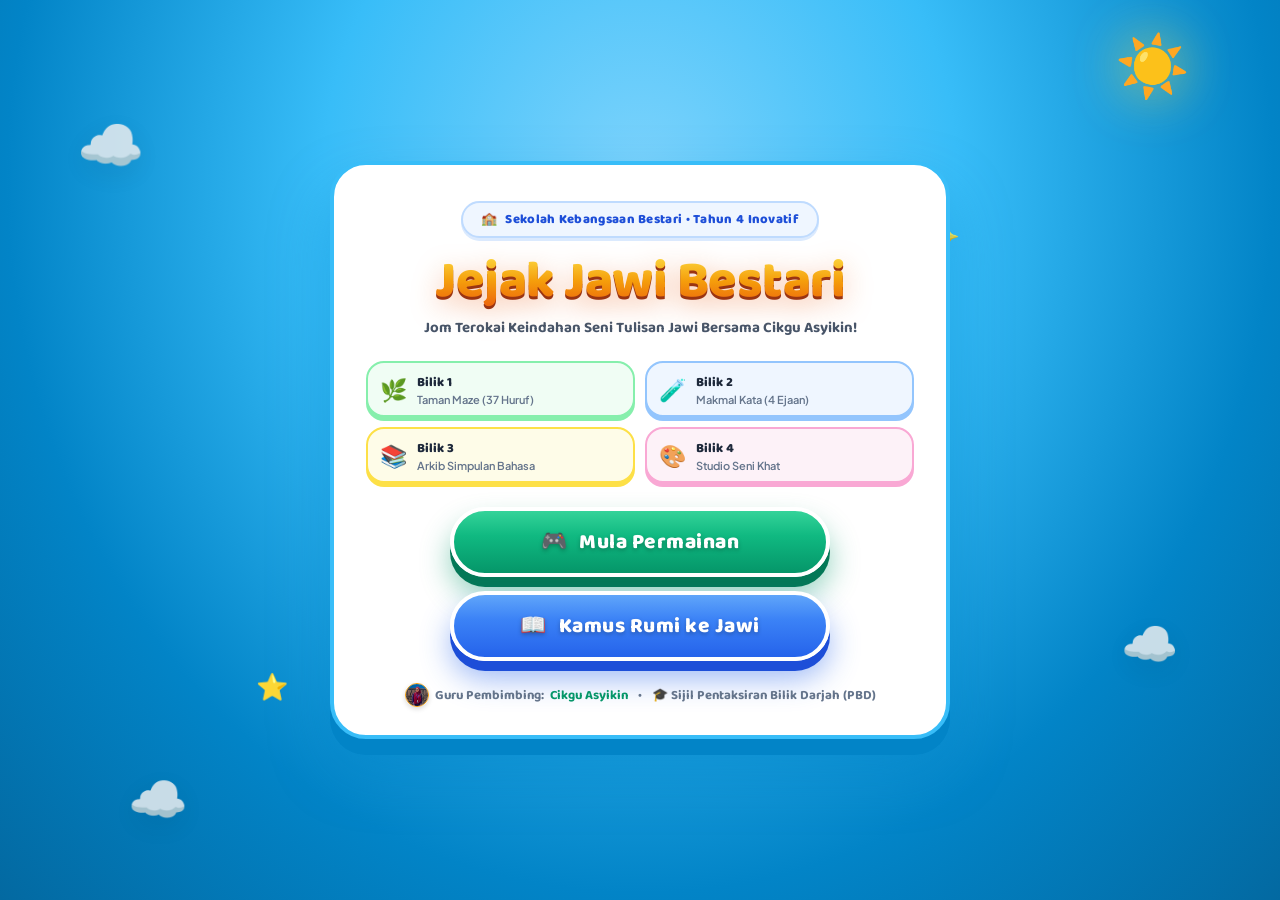
==== commit 85712ff0: "feat(ui-ux): tambah bar kemajuan senarai tugas, serlahan bilik aktif, panduan onboarding Cikgu Asyik" ====
--- a/game/index.html
+++ b/game/index.html
@@ -186,11 +186,22 @@
         </button>
       </div>
 
+      <!-- Overall Progress Bar (Dynamic Progress & Stars) -->
+      <div class="checklist-progress-wrap">
+        <div class="checklist-progress-bar">
+          <div id="checklist-progress-fill" class="checklist-progress-fill" style="width: 0%;"></div>
+        </div>
+        <div class="checklist-progress-text-row">
+          <span id="checklist-progress-text">0% Selesai (0/4 Bilik)</span>
+          <span id="checklist-stars-total" class="checklist-stars-total"></span>
+        </div>
+      </div>
+
       <div id="checklist-body" class="checklist-body">
         <div class="checklist-item" id="task-r1">
           <span class="task-box" id="task-box-r1">[ ]</span>
           <div class="task-info">
-            <span class="task-title">Bilik 1: Kutip 10 Huruf Jawi</span>
+            <span class="task-title">Bilik 1: Kutip 10 Huruf Jawi <span class="task-stars" id="task-stars-r1"></span></span>
             <span class="task-sub">Taman Pagar Sesat &bull; Alif - Nya</span>
           </div>
         </div>
@@ -198,7 +209,7 @@
         <div class="checklist-item" id="task-r2">
           <span class="task-box" id="task-box-r2">[ ]</span>
           <div class="task-info">
-            <span class="task-title">Bilik 2: Eja 4 Kata Visual</span>
+            <span class="task-title">Bilik 2: Eja 4 Kata Visual <span class="task-stars" id="task-stars-r2"></span></span>
             <span class="task-sub">Makmal Kata &bull; Meja Guru</span>
           </div>
         </div>
@@ -206,7 +217,7 @@
         <div class="checklist-item" id="task-r3">
           <span class="task-box" id="task-box-r3">[ ]</span>
           <div class="task-info">
-            <span class="task-title">Bilik 3: Padan 4 Simpulan Bahasa</span>
+            <span class="task-title">Bilik 3: Padan 4 Simpulan Bahasa <span class="task-stars" id="task-stars-r3"></span></span>
             <span class="task-sub">Arkib &bull; Meja Bacaan</span>
           </div>
         </div>
@@ -214,7 +225,7 @@
         <div class="checklist-item" id="task-r4">
           <span class="task-box" id="task-box-r4">[ ]</span>
           <div class="task-info">
-            <span class="task-title">Bilik 4: Hasilkan 1 Karya Seni Khat</span>
+            <span class="task-title">Bilik 4: Hasilkan 1 Seni Khat <span class="task-stars" id="task-stars-r4"></span></span>
             <span class="task-sub">Studio &bull; Kanvas Utama</span>
           </div>
         </div>
@@ -225,6 +236,37 @@
     <div id="interact-prompt" onclick="handleCurrentInteraction()">
       <span class="key-tag">E</span>
       <span id="prompt-label">Tekan E untuk Berinteraksi</span>
+    </div>
+
+    <!-- Portal Preview Card (Dynamic Near Portals) -->
+    <div id="portal-preview-card" class="portal-preview-card" style="display: none;">
+      <div class="portal-preview-icon-wrap" id="portal-preview-icon">🌿</div>
+      <div class="portal-preview-content">
+        <div class="portal-preview-top">
+          <span class="portal-preview-badge" id="portal-preview-room">Bilik 1</span>
+          <span class="portal-preview-status" id="portal-preview-status">Belum Selesai</span>
+        </div>
+        <div class="portal-preview-title" id="portal-preview-title">Taman Pagar Sesat Jawi</div>
+        <div class="portal-preview-desc" id="portal-preview-desc">Kutip 10 huruf Jawi (Alif - Nya) di dalam pagar sesat.</div>
+      </div>
+    </div>
+
+    <!-- Onboarding Welcome Speech Bubble (Lobby First 5-9s) -->
+    <div id="onboarding-welcome-bubble" class="onboarding-welcome-bubble" onclick="openProfileModal()">
+      <div class="onboarding-bubble-avatar">
+        <img src="./images/cikgu-asyikin-avatar.jpg" alt="Cikgu Asyikin">
+        <span class="bubble-wave-badge">👋</span>
+      </div>
+      <div class="onboarding-bubble-content">
+        <div class="onboarding-bubble-title">
+          <span>Cikgu Asyikin</span>
+          <span class="onboarding-bubble-tag">Guru BM</span>
+        </div>
+        <p class="onboarding-bubble-msg">
+          "Cikgu ada di sini! Tekan <strong>[E]</strong> di rostrum untuk menyapa Cikgu & daftar nama kamu."
+        </p>
+      </div>
+      <button class="onboarding-bubble-close" onclick="event.stopPropagation(); dismissOnboardingBubble()" title="Tutup panduan">&times;</button>
     </div>
 
     <!-- Floating Item Toast -->
@@ -864,6 +906,7 @@
             <tr>
               <th>Aktiviti Pembelajaran (Bilik)</th>
               <th>Kemahiran Standard Pembelajaran</th>
+              <th style="text-align: center;">Penarafan</th>
               <th style="text-align: right;">Markah</th>
             </tr>
           </thead>
@@ -871,25 +914,30 @@
             <tr>
               <td><strong>Bilik 1: Taman Pagar Sesat</strong></td>
               <td>Kembara 37 Huruf Jawi (Alif - Nya)</td>
+              <td style="text-align: center; color: #F59E0B; font-size: 13px;" id="report-stars-r1">⭐⭐⭐</td>
               <td style="text-align: right; color: #059669; font-weight: 700;" id="report-score-r1">Selesai (100%)</td>
             </tr>
             <tr>
               <td><strong>Bilik 2: Makmal Kata</strong></td>
               <td>Ejaan 4 Pasangan Kata Visual Jawi</td>
+              <td style="text-align: center; color: #F59E0B; font-size: 13px;" id="report-stars-r2">⭐⭐⭐</td>
               <td style="text-align: right; font-weight: 700;" id="report-score-r2">30 / 30</td>
             </tr>
             <tr>
               <td><strong>Bilik 3: Arkib Simpulan Bahasa</strong></td>
               <td>Cantuman Kata & Padanan Maksud</td>
+              <td style="text-align: center; color: #F59E0B; font-size: 13px;" id="report-stars-r3">⭐⭐⭐</td>
               <td style="text-align: right; font-weight: 700;" id="report-score-r3">30 / 30</td>
             </tr>
             <tr>
               <td><strong>Bilik 4: Studio Seni Khat</strong></td>
               <td>Persembahan Seni Tulisan Jawi</td>
+              <td style="text-align: center; color: #F59E0B; font-size: 13px;" id="report-stars-r4">⭐⭐⭐</td>
               <td style="text-align: right; font-weight: 700;" id="report-score-r4">40 / 40</td>
             </tr>
             <tr class="total-row">
               <td colspan="2">Jumlah Keseluruhan Markah:</td>
+              <td style="text-align: center; color: #F59E0B; font-weight: 800; font-size: 13px;" id="report-stars-total">12 / 12 ⭐</td>
               <td style="text-align: right; color: #059669; font-size: 15px;" id="report-score-total">100 / 100</td>
             </tr>
           </tbody>
@@ -994,5 +1042,8 @@
       if (installBtn) installBtn.style.display = 'none';
     });
   </script>
+
+  <!-- Micro Confetti Canvas Layer -->
+  <canvas id="confetti-canvas" class="confetti-canvas"></canvas>
 </body>
 </html>
--- a/game/style.css
+++ b/game/style.css
@@ -2694,11 +2694,333 @@
 }
 
 
+/* ==========================================
+   18. OVERALL PROGRESS BAR IN CHECKLIST
+   ========================================== */
+.checklist-progress-wrap {
+  padding: 8px 12px;
+  background: rgba(15, 23, 42, 0.7);
+  border-bottom: 1px solid rgba(255, 255, 255, 0.08);
+}
+
+.checklist-progress-bar {
+  width: 100%;
+  height: 7px;
+  background: rgba(255, 255, 255, 0.12);
+  border-radius: 999px;
+  overflow: hidden;
+  margin-bottom: 5px;
+}
+
+.checklist-progress-fill {
+  height: 100%;
+  width: 0%;
+  background: linear-gradient(90deg, #10B981, #06D6A0, #F59E0B);
+  border-radius: 999px;
+  transition: width 0.6s cubic-bezier(0.16, 1, 0.3, 1);
+  box-shadow: 0 0 10px rgba(6, 214, 160, 0.5);
+}
+
+.checklist-progress-text-row {
+  display: flex;
+  justify-content: space-between;
+  align-items: center;
+  font-size: 11px;
+  font-weight: 700;
+  color: #CBD5E1;
+}
+
+.checklist-stars-total {
+  font-size: 11px;
+  color: #F59E0B;
+  letter-spacing: 1px;
+}
+
+/* ==========================================
+   19. ACTIVE ROOM GLOWING FOCUS & DIMMING
+   ========================================== */
+.checklist-item.active-room {
+  background: linear-gradient(135deg, rgba(6, 95, 70, 0.55), rgba(16, 185, 129, 0.28)) !important;
+  border-left: 4px solid #F59E0B !important;
+  box-shadow: 0 0 16px rgba(245, 158, 11, 0.35), inset 0 0 10px rgba(6, 214, 160, 0.15) !important;
+  transform: scale(1.02);
+  animation: pulseActiveRoom 2.4s infinite alternate ease-in-out;
+}
+
+@keyframes pulseActiveRoom {
+  0% {
+    border-left-color: #F59E0B;
+    box-shadow: 0 0 12px rgba(245, 158, 11, 0.3), inset 0 0 8px rgba(6, 214, 160, 0.15);
+  }
+  100% {
+    border-left-color: #FDE047;
+    box-shadow: 0 0 20px rgba(253, 224, 71, 0.6), inset 0 0 14px rgba(16, 185, 129, 0.25);
+  }
+}
+
+.checklist-item.active-room .task-title {
+  color: #FEF08A !important;
+  font-weight: 800;
+  text-shadow: 0 1px 4px rgba(0, 0, 0, 0.6);
+}
+
+.checklist-item.active-room .task-box {
+  color: #F59E0B !important;
+  font-weight: 900;
+}
+
+.checklist-item.dimmed {
+  opacity: 0.45;
+  filter: grayscale(0.2);
+}
+
+.checklist-item.dimmed:hover {
+  opacity: 0.85;
+  filter: none;
+}
+
+.task-stars {
+  font-size: 11px;
+  color: #FBBF24;
+  margin-left: 4px;
+  letter-spacing: 1px;
+}
+
+/* ==========================================
+   20. ONBOARDING WELCOME BUBBLE (LOBBY)
+   ========================================== */
+.onboarding-welcome-bubble {
+  position: fixed;
+  bottom: 84px;
+  left: 24px;
+  max-width: 380px;
+  background: rgba(255, 255, 255, 0.96);
+  backdrop-filter: blur(16px);
+  -webkit-backdrop-filter: blur(16px);
+  border: 2px solid #FDA4AF;
+  border-radius: 20px;
+  box-shadow: 0 14px 36px rgba(136, 19, 55, 0.22), 0 4px 12px rgba(0, 0, 0, 0.08);
+  padding: 12px 14px;
+  display: flex;
+  align-items: center;
+  gap: 12px;
+  z-index: 40;
+  cursor: pointer;
+  transition: all 0.35s cubic-bezier(0.16, 1, 0.3, 1);
+  animation: floatBubbleIn 0.5s ease-out, bounceBubble 3.5s infinite ease-in-out 0.5s;
+}
+
+@keyframes floatBubbleIn {
+  from { opacity: 0; transform: translateY(20px) scale(0.9); }
+  to { opacity: 1; transform: translateY(0) scale(1); }
+}
+
+@keyframes bounceBubble {
+  0%, 100% { transform: translateY(0); }
+  50% { transform: translateY(-5px); }
+}
+
+.onboarding-welcome-bubble:hover {
+  transform: translateY(-3px) scale(1.02);
+  border-color: #F43F5E;
+}
+
+.onboarding-bubble-avatar {
+  position: relative;
+  flex-shrink: 0;
+  width: 52px;
+  height: 52px;
+}
+
+.onboarding-bubble-avatar img {
+  width: 100%;
+  height: 100%;
+  border-radius: 50%;
+  object-fit: cover;
+  border: 2px solid #F59E0B;
+  box-shadow: 0 4px 10px rgba(0, 0, 0, 0.15);
+}
+
+.bubble-wave-badge {
+  position: absolute;
+  bottom: -2px;
+  right: -4px;
+  font-size: 16px;
+  filter: drop-shadow(0 2px 4px rgba(0,0,0,0.2));
+  animation: waveHand 1.8s infinite ease-in-out;
+  transform-origin: 70% 70%;
+}
+
+@keyframes waveHand {
+  0%, 100% { transform: rotate(0deg); }
+  20%, 60% { transform: rotate(14deg); }
+  40%, 80% { transform: rotate(-10deg); }
+}
+
+.onboarding-bubble-content {
+  flex: 1;
+}
+
+.onboarding-bubble-title {
+  display: flex;
+  align-items: center;
+  gap: 6px;
+  font-size: 13.5px;
+  font-weight: 800;
+  color: #881337;
+  font-family: var(--font-display);
+}
+
+.onboarding-bubble-tag {
+  font-size: 10px;
+  background: #881337;
+  color: #FFF;
+  padding: 1px 6px;
+  border-radius: 999px;
+  font-weight: 700;
+}
+
+.onboarding-bubble-msg {
+  font-size: 12px;
+  color: #475569;
+  line-height: 1.35;
+  margin: 3px 0 0 0;
+}
+
+.onboarding-bubble-msg strong {
+  color: #BE123C;
+}
+
+.onboarding-bubble-close {
+  background: rgba(0, 0, 0, 0.06);
+  border: none;
+  width: 22px;
+  height: 22px;
+  border-radius: 50%;
+  color: #64748B;
+  font-size: 14px;
+  font-weight: 700;
+  cursor: pointer;
+  display: flex;
+  align-items: center;
+  justify-content: center;
+  transition: all 0.2s;
+  align-self: flex-start;
+}
+
+.onboarding-bubble-close:hover {
+  background: #FEE2E2;
+  color: #EF4444;
+}
+
+/* ==========================================
+   21. PORTAL PREVIEW BADGE CARD
+   ========================================== */
+.portal-preview-card {
+  position: fixed;
+  bottom: 126px;
+  left: 50%;
+  transform: translateX(-50%);
+  z-index: 35;
+  background: rgba(15, 23, 42, 0.92);
+  backdrop-filter: blur(18px);
+  -webkit-backdrop-filter: blur(18px);
+  border: 2px solid #38BDF8;
+  border-radius: 18px;
+  box-shadow: 0 14px 40px rgba(0, 0, 0, 0.45), 0 0 20px rgba(56, 189, 248, 0.3);
+  padding: 12px 18px;
+  display: flex;
+  align-items: center;
+  gap: 14px;
+  max-width: 440px;
+  width: 90%;
+  pointer-events: none;
+  animation: popPreviewIn 0.3s cubic-bezier(0.16, 1, 0.3, 1);
+}
+
+@keyframes popPreviewIn {
+  from { opacity: 0; transform: translateX(-50%) translateY(14px) scale(0.94); }
+  to { opacity: 1; transform: translateX(-50%) translateY(0) scale(1); }
+}
+
+.portal-preview-icon-wrap {
+  font-size: 32px;
+  width: 48px;
+  height: 48px;
+  display: flex;
+  align-items: center;
+  justify-content: center;
+  background: rgba(56, 189, 248, 0.15);
+  border: 1.5px solid rgba(56, 189, 248, 0.4);
+  border-radius: 14px;
+  flex-shrink: 0;
+}
+
+.portal-preview-content {
+  flex: 1;
+}
+
+.portal-preview-top {
+  display: flex;
+  align-items: center;
+  justify-content: space-between;
+  margin-bottom: 2px;
+}
+
+.portal-preview-badge {
+  font-size: 11px;
+  font-weight: 800;
+  text-transform: uppercase;
+  letter-spacing: 0.5px;
+  color: #38BDF8;
+  background: rgba(56, 189, 248, 0.16);
+  padding: 2px 8px;
+  border-radius: 6px;
+}
+
+.portal-preview-status {
+  font-size: 11px;
+  font-weight: 700;
+  color: #FBBF24;
+}
+
+.portal-preview-status.done {
+  color: #34D399;
+}
+
+.portal-preview-title {
+  font-size: 15px;
+  font-weight: 800;
+  color: #F8FAFC;
+  font-family: var(--font-display);
+  margin-top: 2px;
+}
+
+.portal-preview-desc {
+  font-size: 12px;
+  color: #94A3B8;
+  margin: 2px 0 0 0;
+  line-height: 1.3;
+}
+
+/* ==========================================
+   22. CONFETTI CANVAS LAYER
+   ========================================== */
+.confetti-canvas {
+  position: fixed;
+  top: 0;
+  left: 0;
+  width: 100vw;
+  height: 100vh;
+  pointer-events: none;
+  z-index: 9999;
+}
+
 @media (max-width: 768px) {
   .mission-checklist-panel {
-    top: auto;
-    bottom: 96px;
-    right: 12px;
+    top: 76px;
+    bottom: auto;
+    right: 10px;
     width: 220px;
   }
   .hud-action-btn {
@@ -2708,5 +3030,17 @@
   .hud-btn-label {
     display: none;
   }
-}
-
+  .onboarding-welcome-bubble {
+    bottom: 120px;
+    left: 12px;
+    right: 12px;
+    max-width: none;
+  }
+  .portal-preview-card {
+    bottom: 135px;
+  }
+  .floating-kamus-btn {
+    bottom: 92px; /* Lift above mobile touch joystick/button */
+  }
+}
+
